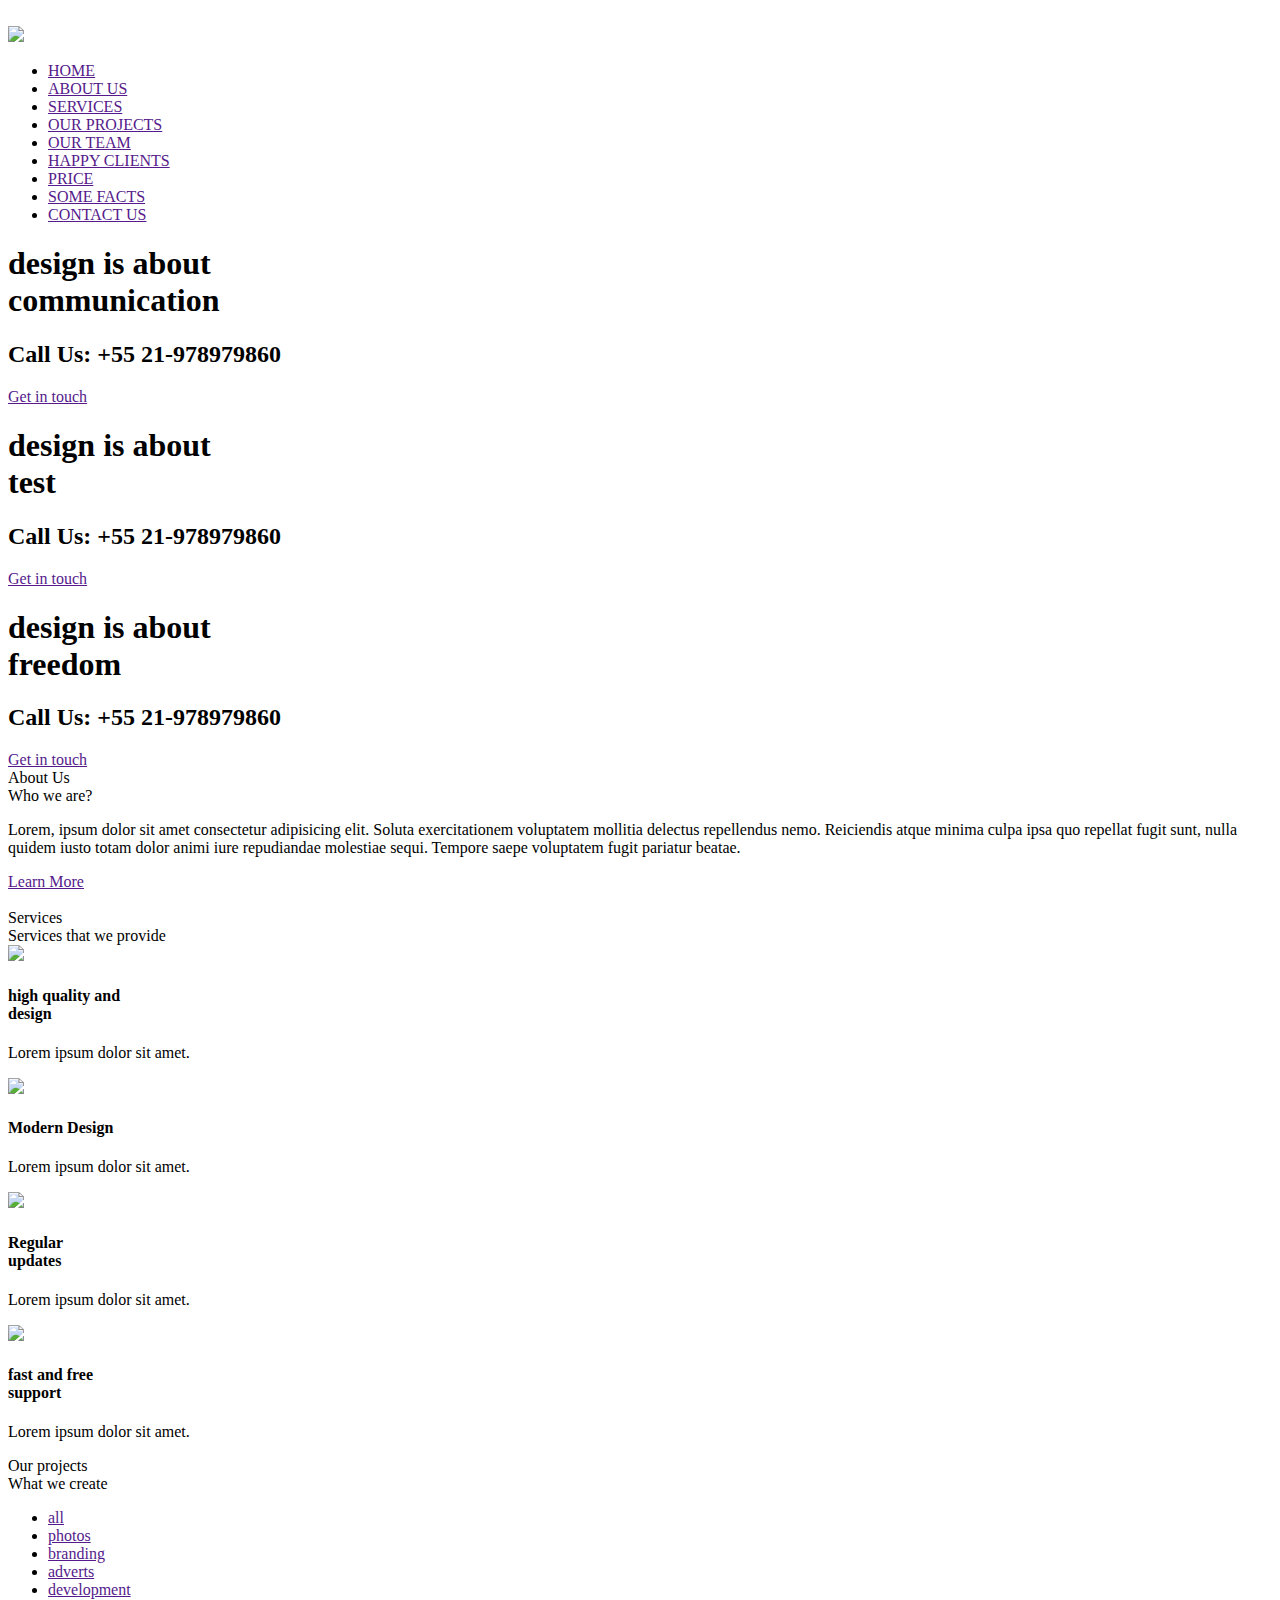
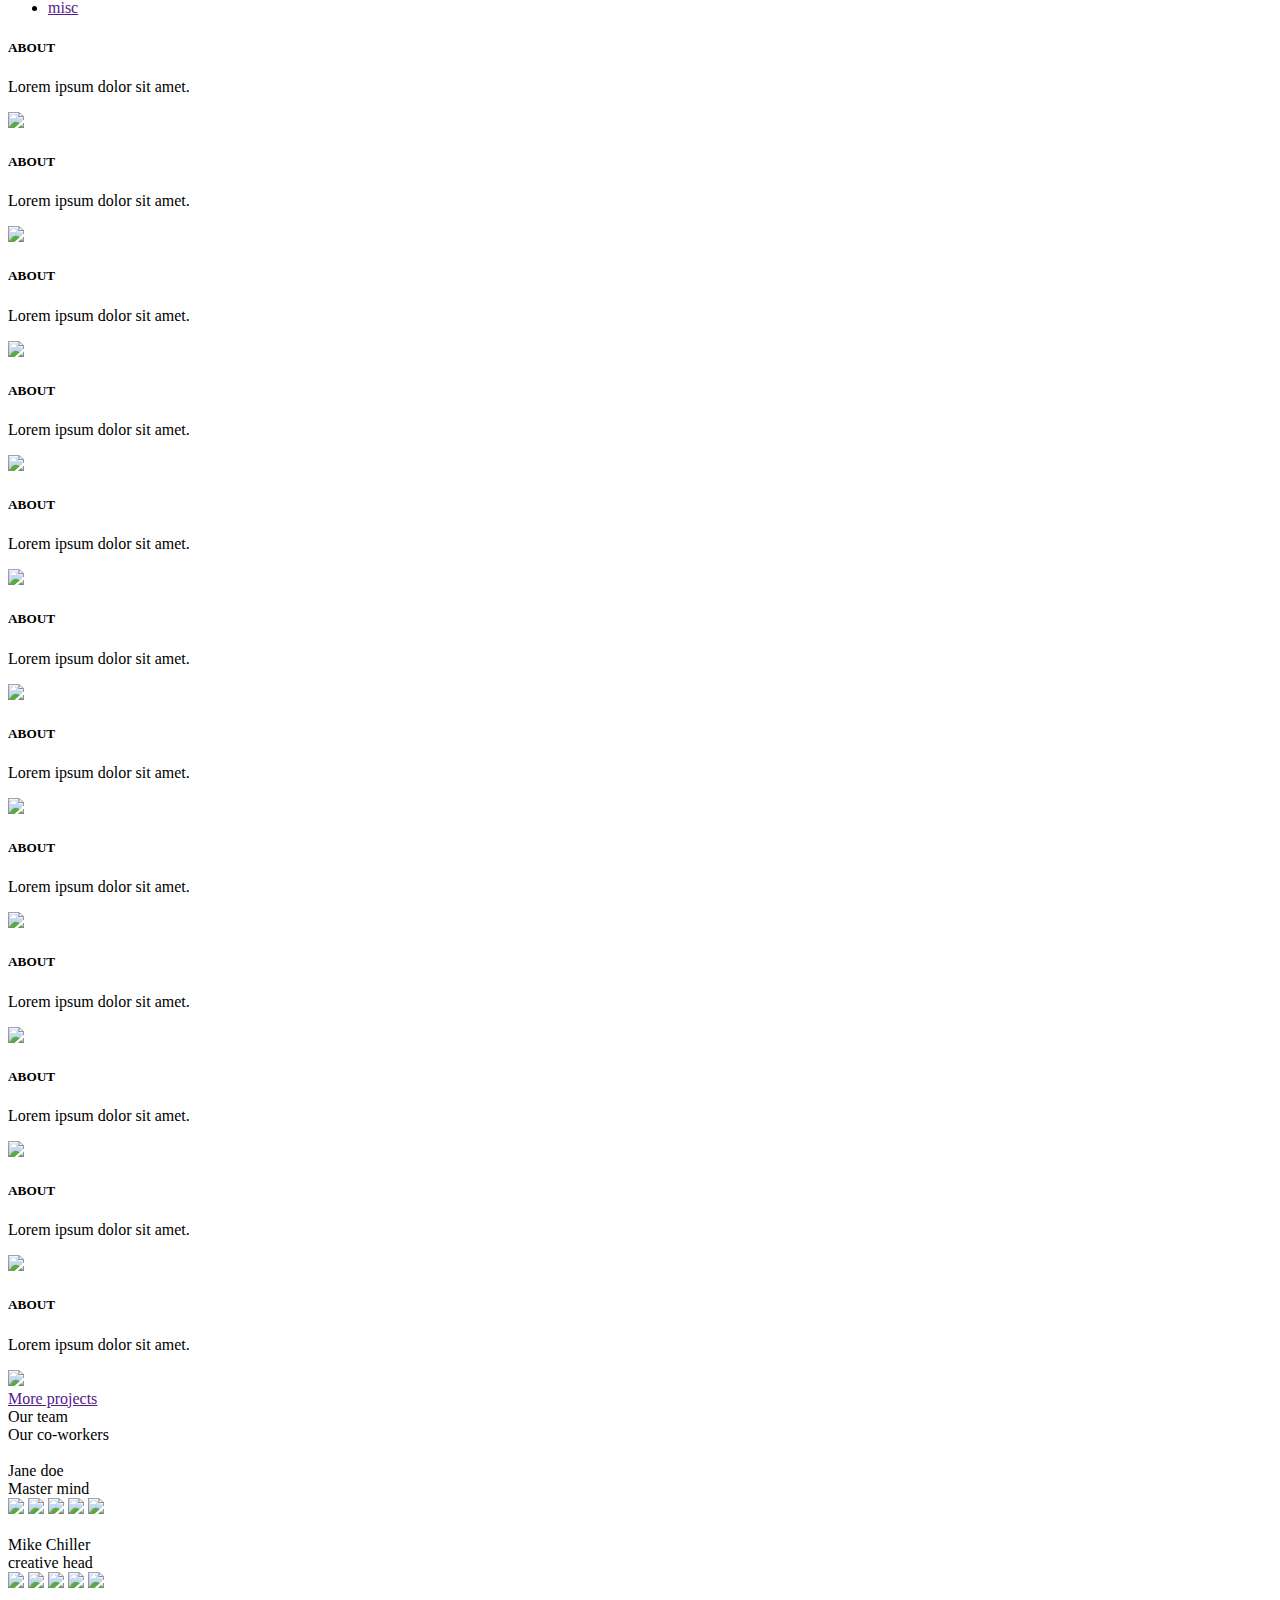
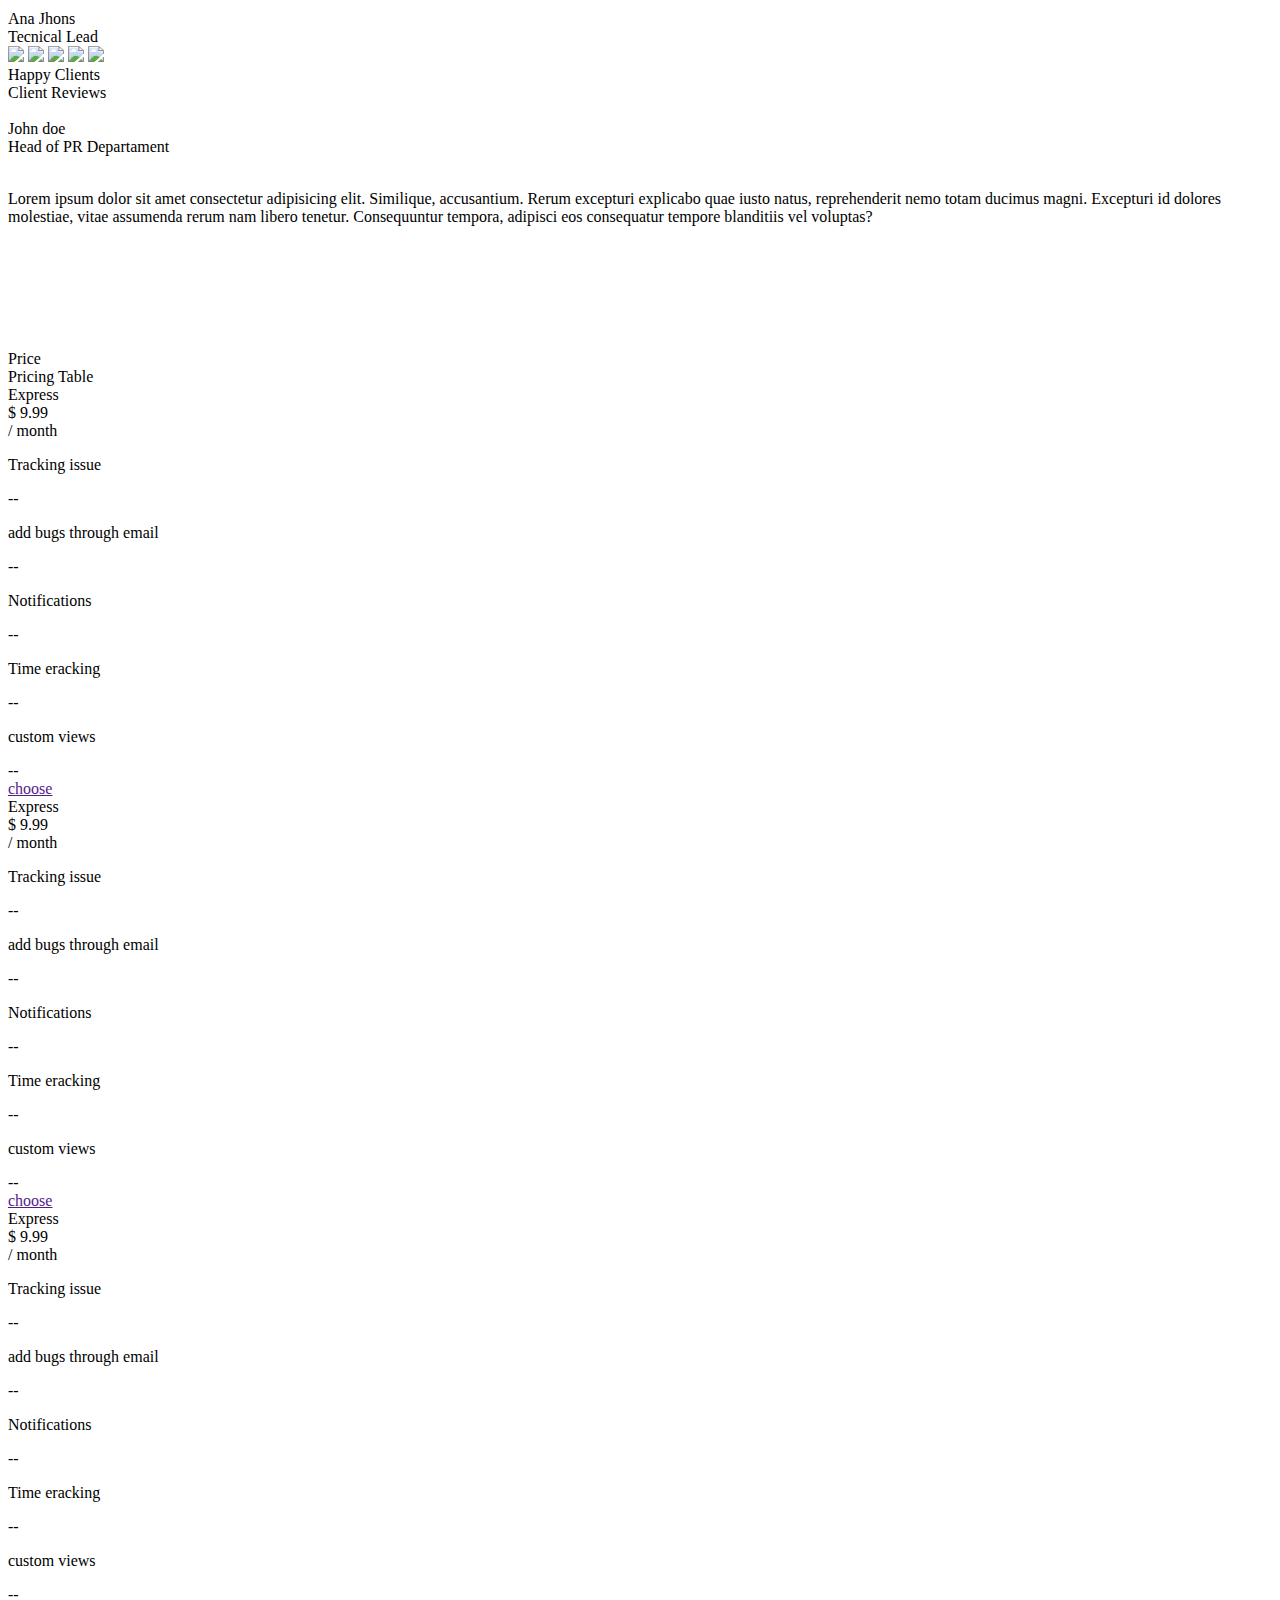
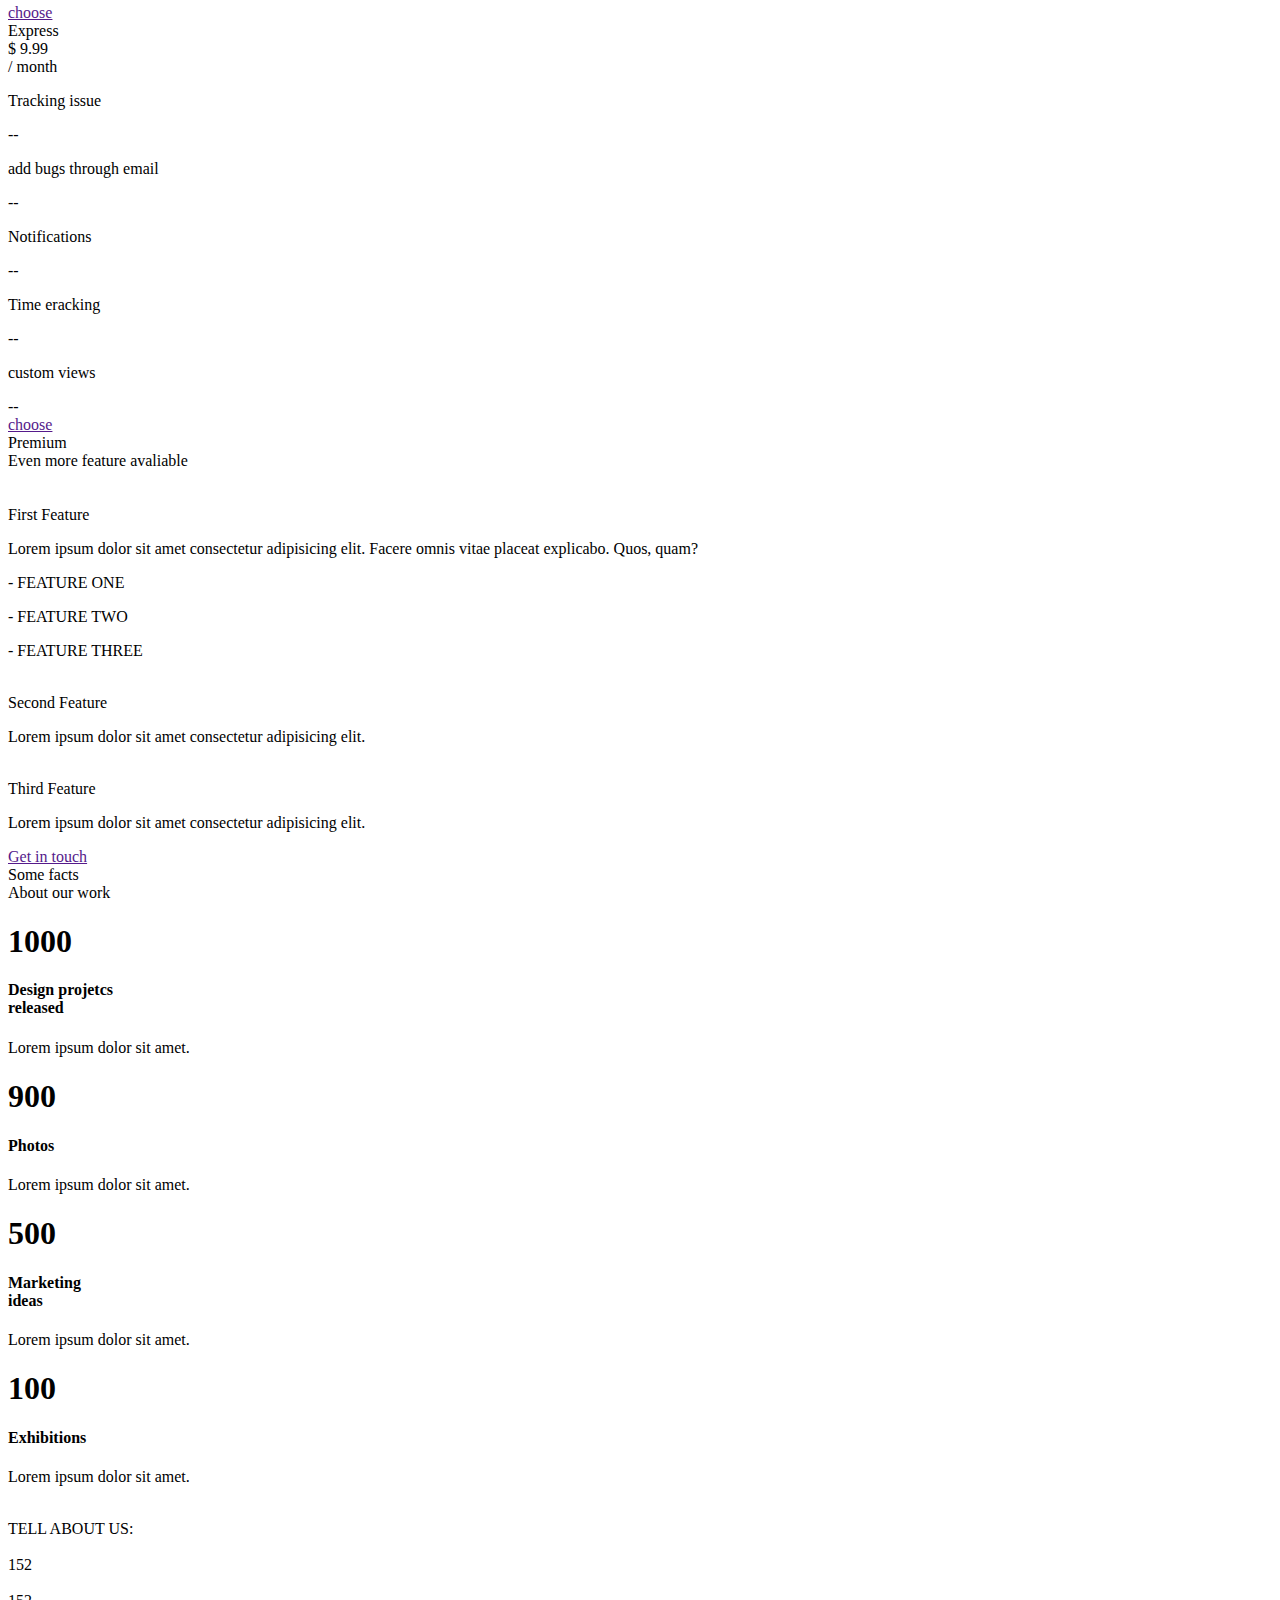
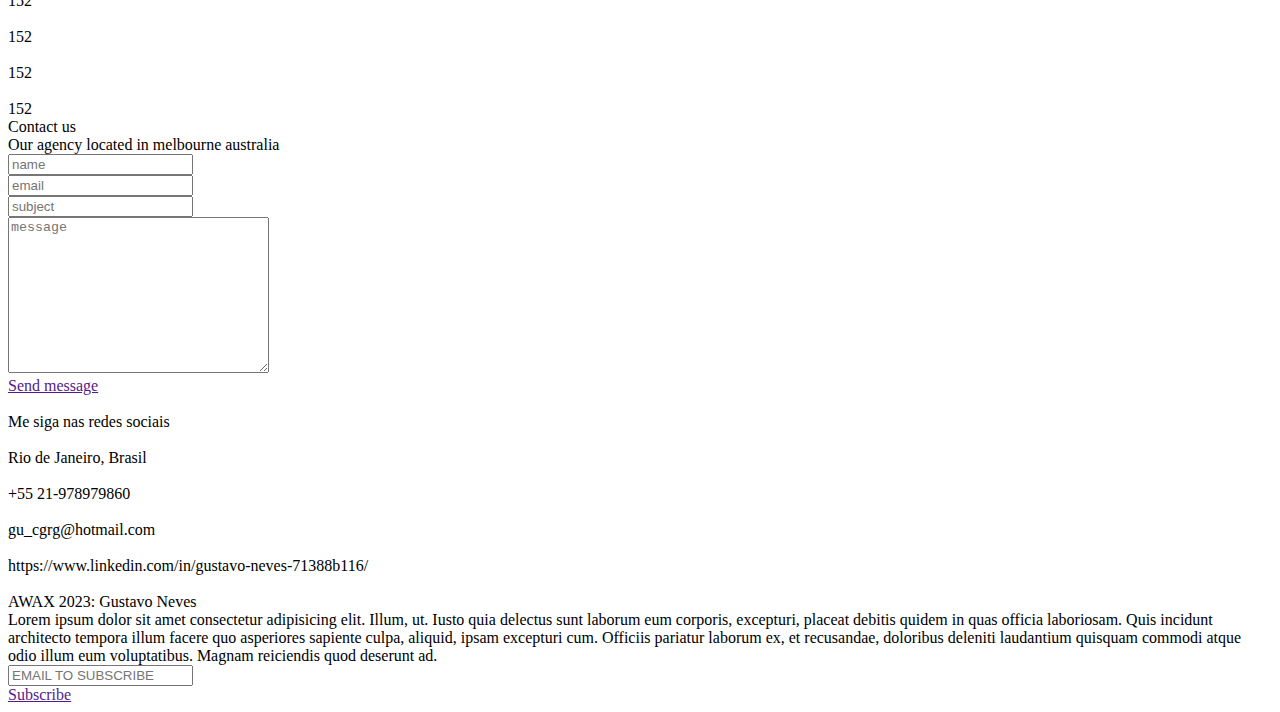
==== index.html @ 09aa0a2c "Add files via upload" ====
<!DOCTYPE html>
<html>
<head>
    <meta charset="UTF-8" />
    <title>Awax</title>
    <link href="./Assets/css/estilo1.css" rel="stylesheet" type="text/css">
    <meta name="viewport" content="width=device-width,minimum-scale1,initial-scale=1">
    <link rel="preconnect" href="https://fonts.googleapis.com">
    <link rel="preconnect" href="https://fonts.gstatic.com" crossorigin>
    <link href="https://fonts.googleapis.com/css2?family=Montserrat:wght@300;400;600;700&display=swap" rel="stylesheet">
</head>
<body>
<header>
    <div class="header">
        <div class="logo">
            <div class="logoimg">
                <a h=""><img src="" alt=""></a>
            </div>
        </div>
        <div class="menu">
            <img src="./Assets/imagens/menu.png" class="menu_opener"/>
            <nav>
                <ul>
                    <li><a class="active" href="">HOME</a></li>
                    <li><a href="">ABOUT US</a></li>
                    <li><a href="">SERVICES</a></li>
                    <li><a href="">OUR PROJECTS</a></li>
                    <li><a href="">OUR TEAM</a></li>
                    <li><a href="">HAPPY CLIENTS</a></li>
                    <li><a href="">PRICE</a></li>
                    <li><a href="">SOME FACTS</a></li>
                    <li><a href="">CONTACT US</a></li>
                </ul>  
            </nav>
        </div>
    </div>    
</header id="geral">
<main>
    <section class="banner">
        <div class="sliders">
            <div class="slide">
                <div class="slidearea" >
                    <h1>design is about<Br/><span>communication</span></h1>
                    <h2>Call Us: +55 21-978979860</h2>
                    <a href=""class="buttom">Get in touch </a>
                </div>
            </div><div class="slide">
                <div class="slidearea">
                    <h1>design is about<Br/><span>test</span></h1>
                    <h2>Call Us: +55 21-978979860</h2>
                    <a href="" class="buttom">Get in touch </a>
                </div>
            </div><div class="slide">
                <div class="slidearea">
                    <h1>design is about<Br/><span>freedom</span></h1>
                    <h2>Call Us: +55 21-978979860</h2>
                    <a href="" class="buttom">Get in touch </a>
                </div>
            </div>
            <div class="sliders_pointers">
                <div class="sliders_point active"></div>
                <div class="sliders_point"></div>
                <div class="sliders_point"></div>
            </div>
        </div>
    </section>
    <section class="default light">
        <div class="section_title">About Us</div>
        <div class="section_desc">Who we are?</div>
        <div class="section_body">
            <div class="about_us">
                <div class="about_us_left">
                <p>Lorem, ipsum dolor sit amet consectetur adipisicing elit. Soluta exercitationem voluptatem mollitia delectus repellendus nemo. Reiciendis atque minima culpa ipsa quo repellat fugit sunt, nulla quidem iusto totam dolor animi iure repudiandae molestiae sequi. Tempore saepe voluptatem fugit pariatur beatae.</p>

                <a href="" class="buttom">Learn More</a>
                </div>
                <div class="about_us_right">
                    <img src="./Assets/Media/foto8.jpg" alt="">
                </div>
            </div>
        </div>
    </section>
    <section class="default dark">
        <div class="section_title">Services</div>
        <div class="section_desc">Services that we provide</div>
        <div class="section_body services">
            <div class="section_services">
                <img src="./Assets/imagens/medalha.png">
                <h4>high quality and <br> design</h4>
                <p>Lorem ipsum dolor sit amet.</p>
            </div>
            <div class="section_services">
                <img src="./Assets/imagens/estrela.png">
                <h4>Modern Design</h4>
                <p>Lorem ipsum dolor sit amet.</p>
            </div>
            <div class="section_services">
                <img src="./Assets/imagens/relogio.png">
                <h4>Regular <br> updates</h4>
                <p>Lorem ipsum dolor sit amet.</p>
            </div>
            <div class="section_services">
                <img src="./Assets/imagens/balao.png">
                <h4> fast and free <br> support</h4>
                <p>Lorem ipsum dolor sit amet.</p>
            </div>
        </div>
    </section>
    <section class="default light">
        <div class="section_title">Our projects</div>
        <div class="section_desc">What we create</div>
        <div class="section_body">
            <div class="section_projects">
                <div class="section_projects_options">
                    <ul>
                        <li><a href="">all</a></li>
                        <li  class="active"><a href="">photos</a></li>
                        <li><a href="">branding</a></li>
                        <li><a href="">adverts</a></li>
                        <li><a href="">development</a></li>
                        <li><a href="">misc</a></li>
                    </ul>
                </div>
                <div class="section_projects_photos">
                    <div class="section_projects_photo">
                        <div class="section_projects_photoarea">
                            <div class="section_projects_photoinfo">
                            <h5>ABOUT</h5>
                            <p>Lorem ipsum dolor sit amet.</p>
                            </div>
                            <img src="./Assets/Media/foto1.jpg">
                        </div>
                    </div>
                    <div class="section_projects_photo">
                        <div class="section_projects_photoarea">
                            <div class="section_projects_photoinfo">
                            <h5>ABOUT</h5>
                            <p>Lorem ipsum dolor sit amet.</p>
                            </div>
                            <img src="./Assets/Media/foto2.jpg">
                        </div>
                    </div>
                    <div class="section_projects_photo">
                        <div class="section_projects_photoarea">
                            <div class="section_projects_photoinfo">
                            <h5>ABOUT</h5>
                            <p>Lorem ipsum dolor sit amet.</p>
                            </div>
                            <img src="./Assets/Media/foto3.jpg">
                        </div>
                    </div>
                    <div class="section_projects_photo">
                        <div class="section_projects_photoarea">
                            <div class="section_projects_photoinfo">
                            <h5>ABOUT</h5>
                            <p>Lorem ipsum dolor sit amet.</p>
                            </div>
                            <img src="./Assets/Media/foto4.jpg">
                        </div>
                    </div>
                    <div class="section_projects_photo">
                        <div class="section_projects_photoarea">
                            <div class="section_projects_photoinfo">
                            <h5>ABOUT</h5>
                            <p>Lorem ipsum dolor sit amet.</p>
                            </div>
                            <img src="./Assets/Media/foto5.jpg">
                        </div>
                    </div>
                    <div class="section_projects_photo">
                        <div class="section_projects_photoarea">
                            <div class="section_projects_photoinfo">
                            <h5>ABOUT</h5>
                            <p>Lorem ipsum dolor sit amet.</p>
                            </div>
                            <img src="./Assets/Media/foto6.jpg">
                        </div>
                    </div>
                    <div class="section_projects_photo">
                        <div class="section_projects_photoarea">
                            <div class="section_projects_photoinfo">
                            <h5>ABOUT</h5>
                            <p>Lorem ipsum dolor sit amet.</p>
                            </div>
                            <img src="./Assets/Media/foto7.jpg">
                        </div>
                    </div>
                    <div class="section_projects_photo">
                        <div class="section_projects_photoarea">
                            <div class="section_projects_photoinfo">
                            <h5>ABOUT</h5>
                            <p>Lorem ipsum dolor sit amet.</p>
                            </div>
                            <img src="./Assets/Media/foto9.jpg">
                        </div>
                    </div>
                    <div class="section_projects_photo">
                        <div class="section_projects_photoarea">
                            <div class="section_projects_photoinfo">
                            <h5>ABOUT</h5>
                            <p>Lorem ipsum dolor sit amet.</p>
                            </div>
                            <img src="./Assets/Media/foto1.jpg">
                        </div>
                    </div>
                    <div class="section_projects_photo">
                        <div class="section_projects_photoarea">
                            <div class="section_projects_photoinfo">
                            <h5>ABOUT</h5>
                            <p>Lorem ipsum dolor sit amet.</p>
                            </div>
                            <img src="./Assets/Media/foto2.jpg">
                        </div>
                    </div>
                    <div class="section_projects_photo">
                        <div class="section_projects_photoarea">
                            <div class="section_projects_photoinfo">
                            <h5>ABOUT</h5>
                            <p>Lorem ipsum dolor sit amet.</p>
                            </div>
                            <img src="./Assets/Media/foto3.jpg">
                        </div>
                    </div>
                    <div class="section_projects_photo">
                        <div class="section_projects_photoarea">
                            <div class="section_projects_photoinfo">
                            <h5>ABOUT</h5>
                            <p>Lorem ipsum dolor sit amet.</p>
                            </div>
                            <img src="./Assets/Media/foto4.jpg">
                        </div>
                    </div>
                </div>
                <a href=""><div class="buttom">More projects</div></a>
            </div>
        </div>
    </section>
    <section class="default dark back">
        <div class="section_team_area">
            <div class="section_title">Our team</div>
            <div class="section_desc">Our co-workers</div>
            <div class="section_body">
                <div class="section_team">
                    <div class="sliders">
                        <div class="slide">
                            <div class="slidearea">
                                <img class="section_team_avatar" src="./Assets/Media/mulher1.png" alt=""/>
                                <div class="section_team_name">Jane doe</div>
                                <div class="section_team_role">Master mind</div>
                                <div class="section_team_social">
                                    <a href=""><img src="./Assets/imagens/facebook.png"></a>
                                    <a href=""><img src="./Assets/imagens/googleplus.png"></a>
                                    <a href=""><img src="./Assets/imagens/linkedin.png"></a>
                                    <a href=""><img src="./Assets/imagens/pinterest.png"></a>
                                    <a href=""><img src="./Assets/imagens/twitter.png"></a>
                                </div>
                            </div>
                        </div>
                        <div class="slide">
                            <div class="slidearea">
                                <img class="section_team_avatar" src="./Assets/Media/homem1.png" alt=""/>
                                <div class="section_team_name">Mike Chiller</div>
                                <div class="section_team_role">creative head</div>
                                <div class="section_team_social">
                                    <a href=""><img src="./Assets/imagens/facebook.png"></a>
                                    <a href=""><img src="./Assets/imagens/googleplus.png"></a>
                                    <a href=""><img src="./Assets/imagens/linkedin.png"></a>
                                    <a href=""><img src="./Assets/imagens/pinterest.png"></a>
                                    <a href=""><img src="./Assets/imagens/twitter.png"></a>
                                </div>
                            </div>
                        </div>
                        <div class="slide">
                            <div class="slidearea">
                                <img class="section_team_avatar" src="./Assets/Media/mulher2.png" alt=""/>
                                <div class="section_team_name">Ana Jhons</div>
                                <div class="section_team_role">Tecnical Lead</div>
                                <div class="section_team_social">
                                    <a href=""><img src="./Assets/imagens/facebook.png"></a>
                                    <a href=""><img src="./Assets/imagens/googleplus.png"></a>
                                    <a href=""><img src="./Assets/imagens/linkedin.png"></a>
                                    <a href=""><img src="./Assets/imagens/pinterest.png"></a>
                                    <a href=""><img src="./Assets/imagens/twitter.png"></a>
                                </div>
                            </div>
                        </div>
                    </div>
                </div>
            </div>
            <div class="sliders_pointers">
                <div class="sliders_point active"></div>
                <div class="sliders_point"></div>
                <div class="sliders_point"></div>
            </div>
        </div>
    </section>
    <section class="default light ">
        <div class="section_clients">
            <div class="section_title">Happy Clients</div>
            <div class="section_desc">Client Reviews</div>
            <div class="section_body">
                <div class="section_clients_area">
                    <div class="sliders">
                        <div class="slide">
                            <div class="slidearea">
                                <img class="section_clients_avatar" src="./Assets/Media/homem2.png" alt=""/>
                                <div class="section_clients_name">John doe</div>
                                <div class="section_clients_role">Head of PR Departament</div>
                                <img class="quote" src="./Assets/imagens/quote.png" alt="">
                                <p>Lorem ipsum dolor sit amet consectetur adipisicing elit. Similique, accusantium. Rerum excepturi explicabo quae iusto natus, reprehenderit nemo totam ducimus magni. Excepturi id dolores molestiae, vitae assumenda rerum nam libero tenetur. Consequuntur tempora, adipisci eos consequatur tempore blanditiis vel voluptas?</p>
                            </div>
                        </div>
                    </div>
                </div>
            </div>
            <div class="sliders_pointers">
                <div class="sliders_point active"></div>
                <div class="sliders_point"></div>
                <div class="sliders_point"></div>
            </div>
            <div class="co-workers">
                <div class="co-workers_image"> 
                    <div class="co-workers_colab">
                        <img src="./Assets/Media/empresa1.png" alt="">
                    </div>
                    <div class="co-workers_colab">
                        <img src="./Assets/Media/empresa2.png" alt="">
                    </div>
                    <div class="co-workers_colab">
                        <img src="./Assets/Media/empresa3.png" alt="">
                    </div>
                    <div class="co-workers_colab">
                        <img src="./Assets/Media/empresa4.png" alt="">
                    </div>
                    <div class="co-workers_colab">
                        <img src="./Assets/Media/empresa5.png" alt="">
                    </div>
                    <div class="co-workers_colab">
                        <img src="./Assets/Media/empresa6.png" alt="">
                    </div>
                </div>
            </div>
        </div>
    </section>
    <section class="default light top-bottom">
        <div class="section_price_area">
            <div class="section_title">Price</div>
            <div class="section_desc">Pricing Table</div>
            <div class="section_body">
                <div class="section_prices">
                    <div class="section_price">
                        <div class="section_price_title">Express</div>
                        <div class="section_price_value"> $ 9.99</div>
                        <div class="section_price_period">/ month</div>
                        <div class="section_price_text">
                            <p>Tracking issue</p> --
                            <p>add bugs through email</p> --
                            <p>Notifications</p> --
                            <p>Time eracking</p> --
                            <p>custom views</p> --
                        </div>
                        <div class="buttom black"><a href="">choose</a></div>
                    </div>
                    <div class="section_price">
                        <div class="section_price_title">Express</div>
                        <div class="section_price_value"> $ 9.99</div>
                        <div class="section_price_period">/ month</div>
                        <div class="section_price_text">
                            <p>Tracking issue</p> --
                            <p>add bugs through email</p> --
                            <p>Notifications</p> --
                            <p>Time eracking</p> --
                            <p>custom views</p> --
                        </div>
                        <div class="buttom black" class="active"><a href="">choose</a></div>
                    </div>
                    <div class="section_price">
                        <div class="section_price_title">Express</div>
                        <div class="section_price_value"> $ 9.99</div>
                        <div class="section_price_period">/ month</div>
                        <div class="section_price_text">
                            <p>Tracking issue</p> --
                            <p>add bugs through email</p> --
                            <p>Notifications</p> --
                            <p>Time eracking</p> --
                            <p>custom views</p> --
                        </div>
                        <div class="buttom black"><a href="">choose</a></div>
                    </div>
                    <div class="section_price">
                        <div class="section_price_title">Express</div>
                        <div class="section_price_value"> $ 9.99</div>
                        <div class="section_price_period">/ month</div>
                        <div class="section_price_text">
                            <p>Tracking issue</p> --
                            <p>add bugs through email</p> --
                            <p>Notifications</p> --
                            <p>Time eracking</p> --
                            <p>custom views</p> --
                        </div>
                        <div class="buttom black"><a href="">choose</a></div>
                    </div>
                </div>
            </div>
        </div>
    </section>
    <section class="default light white">
        <div class="section_premium_area">
            <div class="section_title">Premium</div>
            <div class="section_desc">Even more feature avaliable</div>
            <div class="section_body premium">
                <div class="section_premium">
                    <div class="premium_book">
                        <div class="book_image"> <img src="./Assets/Media/livros.png" alt=""></div>
                    </div>
                    <div class="premium_features">
                        <div class="feature_1">
                            <div> <img class="check" src="./Assets/imagens/check.png" alt=""></div>
                            <div class="features">
                                First Feature
                                <p>Lorem ipsum dolor sit amet consectetur adipisicing elit. Facere omnis vitae placeat explicabo. Quos, quam?</p>
                                <p>- FEATURE ONE</p>
                                <p>- FEATURE TWO</p>
                                <p>- FEATURE THREE</p>
                            </div>
                        </div>
                        <div class="feature_2">
                            <div> <img class="check" src="./Assets/imagens/check.png" alt=""></div>
                            <div class="features">
                                Second Feature
                                <p>Lorem ipsum dolor sit amet consectetur adipisicing elit.</p>
                            </div>
                        </div>
                        <div class="feature_3">
                            <div> <img class="check" src="./Assets/imagens/check.png" alt=""></div>
                            <div class="features">
                                Third Feature
                                <p>Lorem ipsum dolor sit amet consectetur adipisicing elit.</p>
                            </div>
                        </div>
                    </div>
                </div>
            </div>
            <div class="sliders_pointers">
                <div class="sliders_point active"></div>
                <div class="sliders_point"></div>
                <div class="sliders_point"></div>
            </div>
            <a href=""><div class="buttom">Get in touch</div></a>
        </div>
    </section>
    <section class="default dark facts">
        <div class="section_title">Some facts</div>
        <div class="section_desc">About our work</div>
        <div class="section_body">
            <div class="section_facts">
                <h1>1000</h1>
                <div class="text_bar"></div>
                <h4>Design projetcs <br> released</h4>
                <p>Lorem ipsum dolor sit amet.</p>
            </div>
            <div class="section_facts">
                <h1>900</h1>
                <div class="text_bar"></div>
                <h4>Photos</h4>
                <p>Lorem ipsum dolor sit amet.</p>
            </div>
            <div class="section_facts">
                <h1>500</h1>
                <div class="text_bar"></div>
                <h4>Marketing <br> ideas</h4>
                <p>Lorem ipsum dolor sit amet.</p>
            </div>
            <div class="section_facts">
                <h1>100</h1>
                <div class="text_bar"></div>
                <h4>Exhibitions</h4>
                <p>Lorem ipsum dolor sit amet.</p>
            </div>
        </div>
        <div class="tell_aboutus">
            <div class="social_media">
                <div class="followus">
                    <div class="share"> 
                        <img src="./Assets/imagens/share.png" alt="">
                        <div>TELL ABOUT US:</div>
                    </div>
                    <div class="foto_area"> 
                        <div class="twitter"><img  src="./Assets/imagens/twitter.png" alt=""></div>
                        <div>152</div>
                    </div>
                    <div class="foto_area"> 
                        <div class="linkedin"><img src="./Assets/imagens/linkedin.png" alt=""></div>
                        <div>152</div>
                    </div>
                    <div class="foto_area"> 
                        <div class="facebook"><img src="./Assets/imagens/facebook.png" alt=""></div>
                        <div>152</div>
                    </div>
                    <div class="foto_area"> 
                        <div class="googleplus"><img src="./Assets/imagens/googleplus.png" alt=""></div>
                        <div>152</div>
                    </div>
                    <div class="foto_area"> 
                        <div class="pinterest"> <img src="./Assets/imagens/pinterest.png" alt=""></div>
                        <div>152</div>
                    </div>
                </div>
            </div>
        </div>
    </section>
    <section class="default light">
        <div class="section_title">Contact us</div>
        <div class="section_desc">Our agency located in melbourne australia</div>
        <div class="section_body">
            <div class="contact_us">
                <div class="name_email">
                    <div class="name">
                        <input type="text" placeholder="name">
                    </div>
                    <div class="email">
                        <input type="text" placeholder="email">
                    </div>
                </div>
                <div class="subject"><input type="text" placeholder="subject"></div>
                <div class="message"><textarea name="message" id="" cols="30" rows="10" placeholder="message"></textarea>
                <a href=""><div class="buttom">Send message</div></a>
            </div>
        </div>
    </section>
    <section class="section_map">
        <div class="section_map_area">
            <div class="section_map_info">
                <div class="section_map_content">
                    <div class="map_image"> <img src="./Assets/imagens/carta.png" alt=""></div>
                    <div class="text_map">Me siga nas redes sociais</div>
                </div>
                <div class="section_map_content">
                    <div class="map_image"> <img src="./Assets/imagens/localizacao.png" alt=""></div>
                    <div class="text_map">Rio de Janeiro, Brasil</div>
                </div>
                <div class="section_map_content">
                    <div class="map_image"> <img src="./Assets/imagens/telefone.png" alt=""></div>
                    <div class="text_map">+55 21-978979860</div>
                </div>
                <div class="section_map_content">
                    <div class="map_image"> <img src="./Assets/imagens/arroba.png" alt=""></div>
                    <div class="text_map">gu_cgrg@hotmail.com</div>
                </div>
                <div class="section_map_content">
                    <div class="map_image"> <img src="./Assets/imagens/web.png" alt=""></div>
                    <div class="text_map">https://www.linkedin.com/in/gustavo-neves-71388b116/</div>
                </div>
            </div>
        </div>
    </section>
</main>
<footer>
    <div class="footer">
        <div class="container">
            <div class="footer_media">
                <div class="footer_follow">
                    <a href="" class="footer_images"><img src="./Assets/imagens/twitter.png" alt=""></a>
                    <a href="" class="footer_images"><img src="./Assets/imagens/arroba.png" alt=""></a>
                    <a href="" class="footer_images active" ><img src="./Assets/imagens/linkedin.png" alt=""></a>
                    <a href="" class="footer_images"><img src="./Assets/imagens/facebook.png" alt=""></a>
                    <a href="" class="footer_images"><img src="./Assets/imagens/pinterest.png" alt=""></a>
                    <a href="" class="footer_images"><img src="./Assets/imagens/googleplus.png" alt=""></a>
                    <a href="" class="footer_images"><img src="./Assets/imagens/carta.png" alt=""></a>
                </div>
                <div class="footer_copyright"> 
                    AWAX 2023: <span>Gustavo Neves</span>
                </div>    
            </div>
            <div class="footer_desc">Lorem ipsum dolor sit amet consectetur adipisicing elit. Illum, ut. Iusto quia delectus sunt laborum eum corporis, excepturi, placeat debitis quidem in quas officia laboriosam. Quis incidunt architecto tempora illum facere quo asperiores sapiente culpa, aliquid, ipsam excepturi cum. Officiis pariatur laborum ex, et recusandae, doloribus deleniti laudantium quisquam commodi atque odio illum eum voluptatibus. Magnam reiciendis quod deserunt ad.</div>
            <div class="footer_mail">
                <div><input type="text" placeholder="EMAIL TO SUBSCRIBE"></div>
                <a href="" class="buttom">Subscribe </a>
            </div>
        </div>
    </div>
</footer>
</body>
</html>
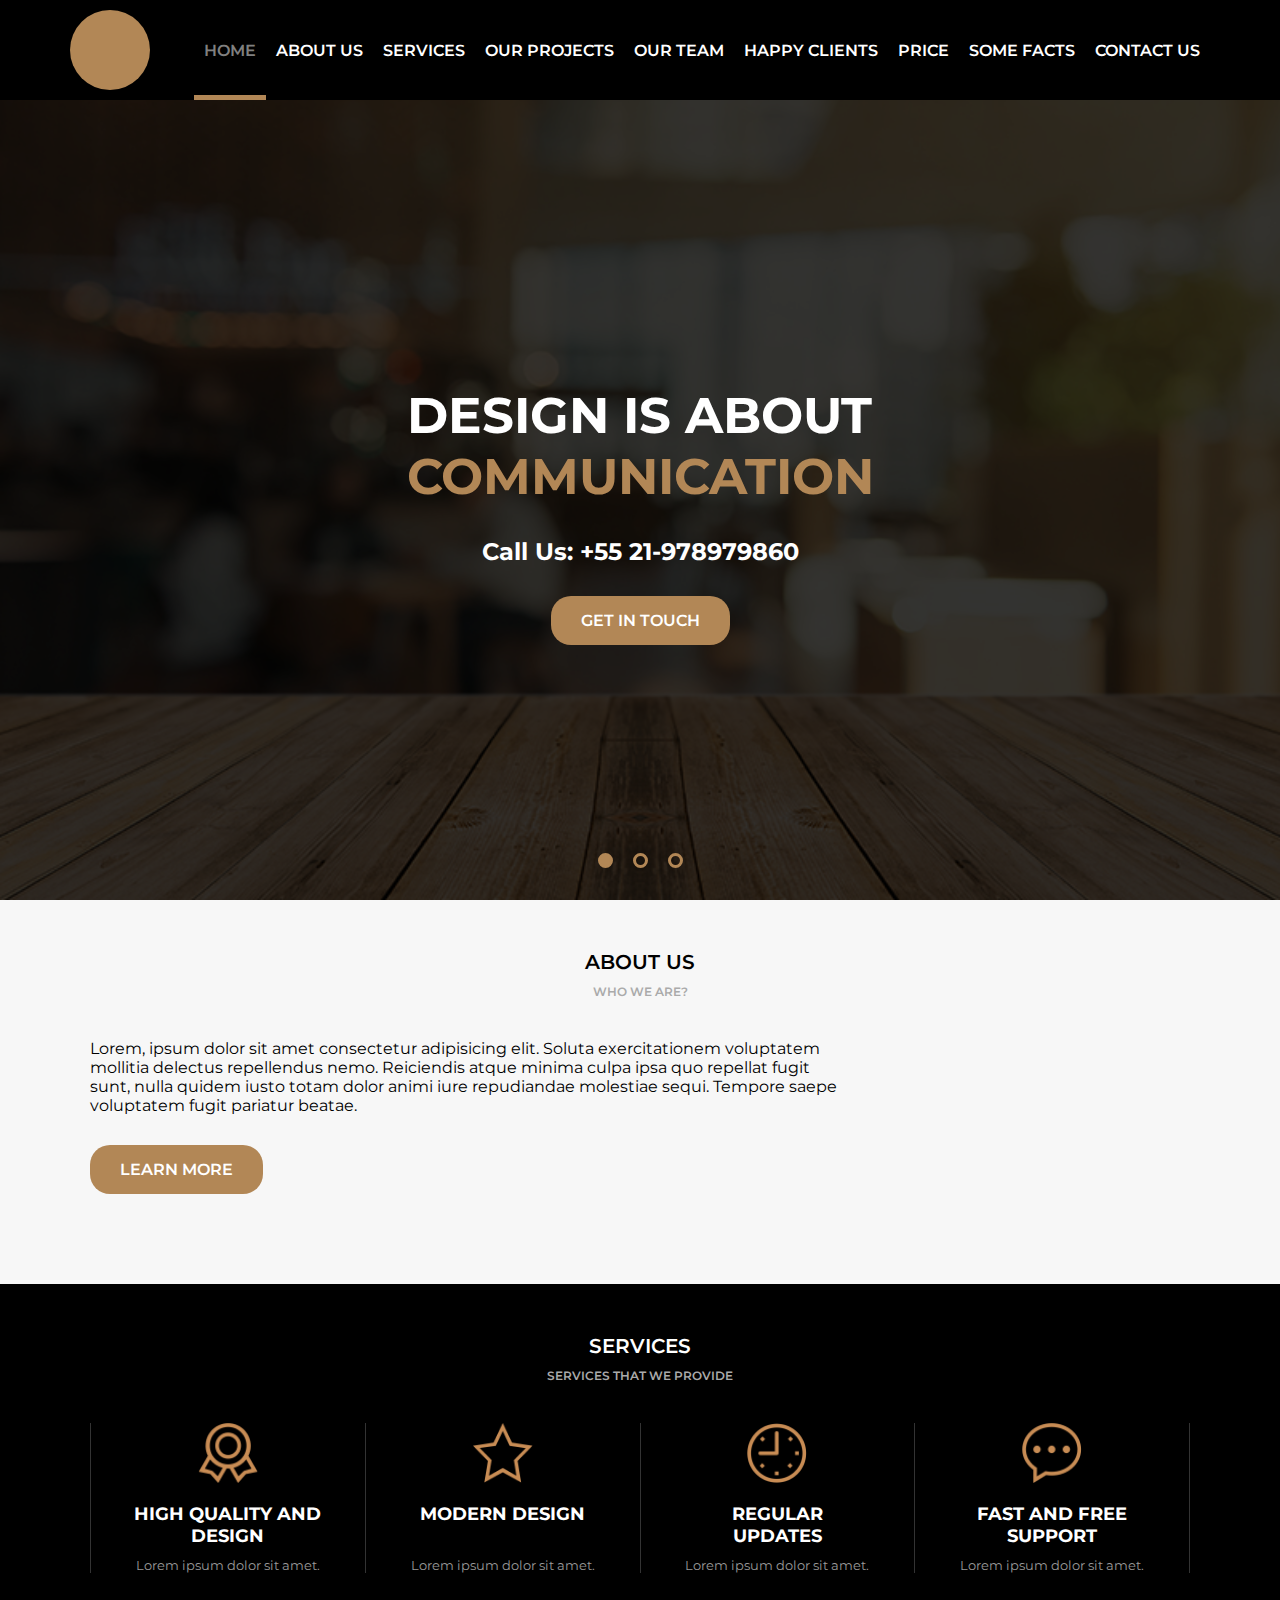
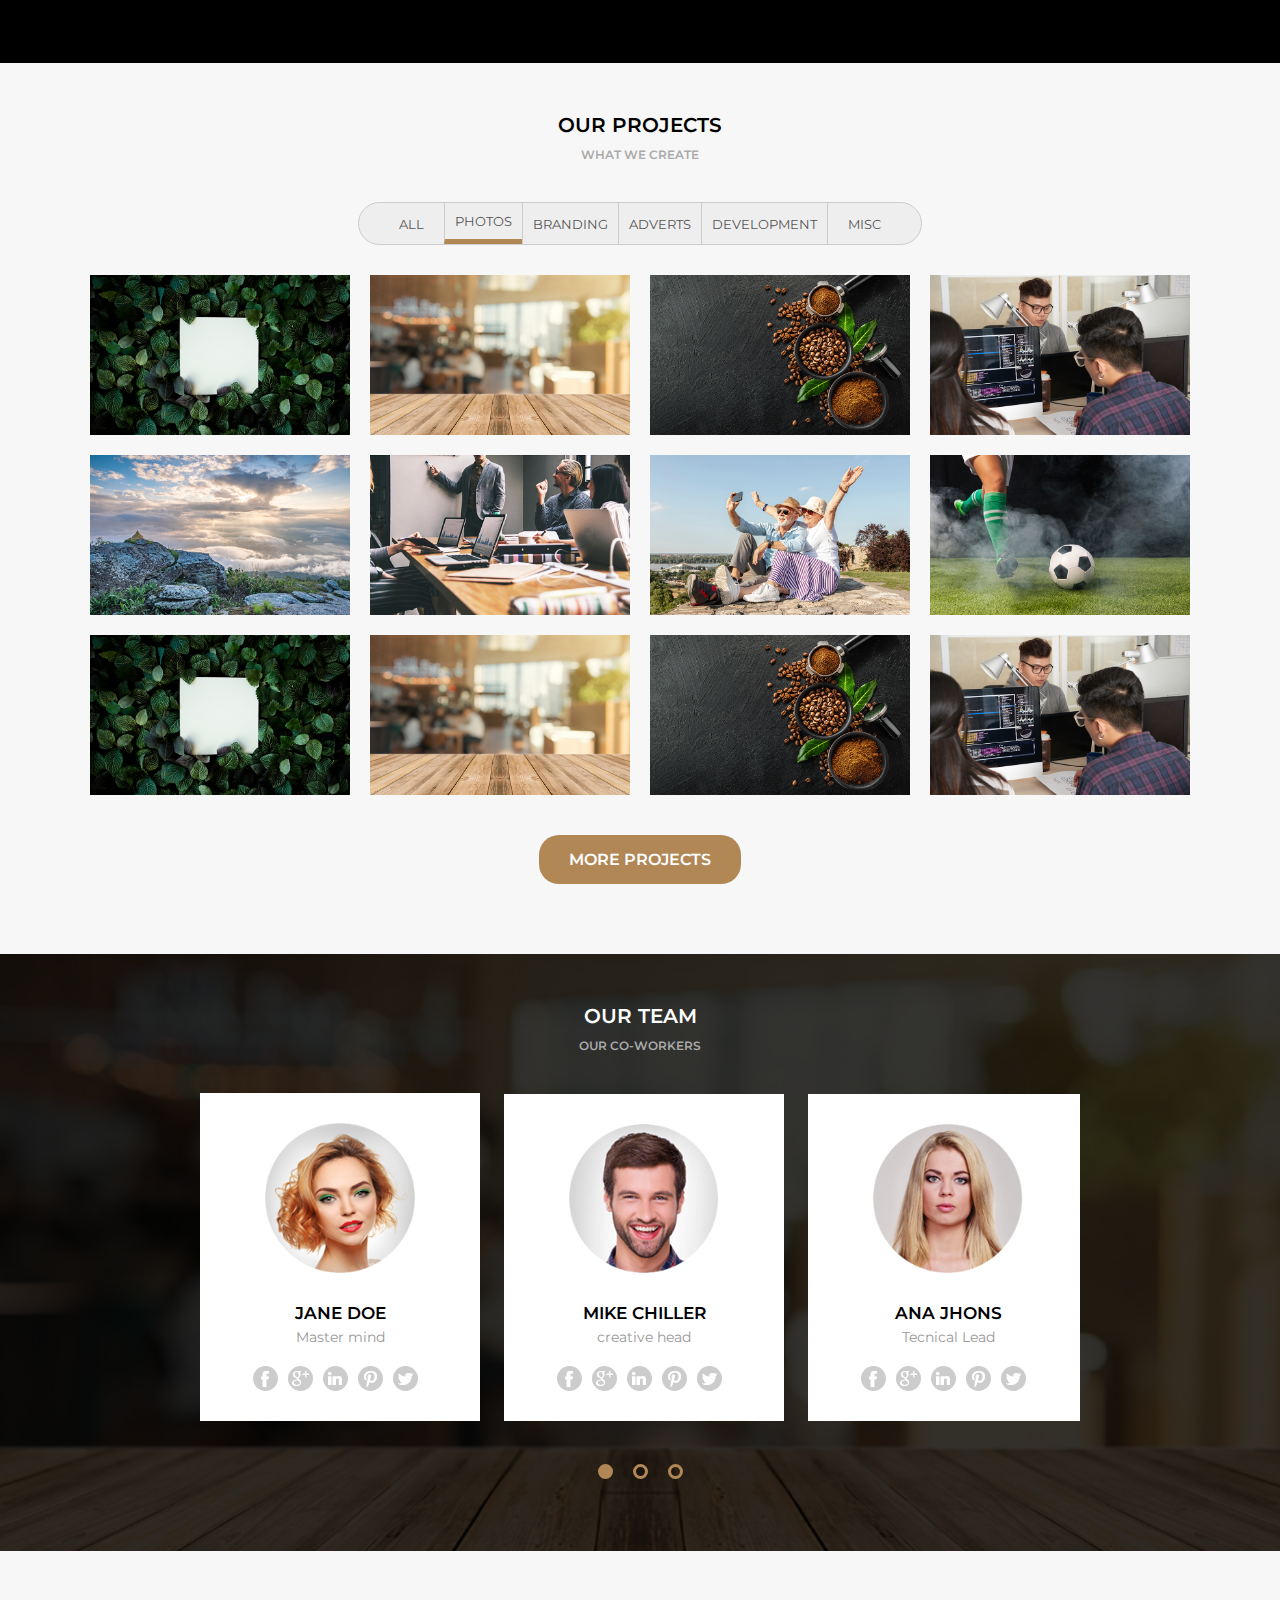
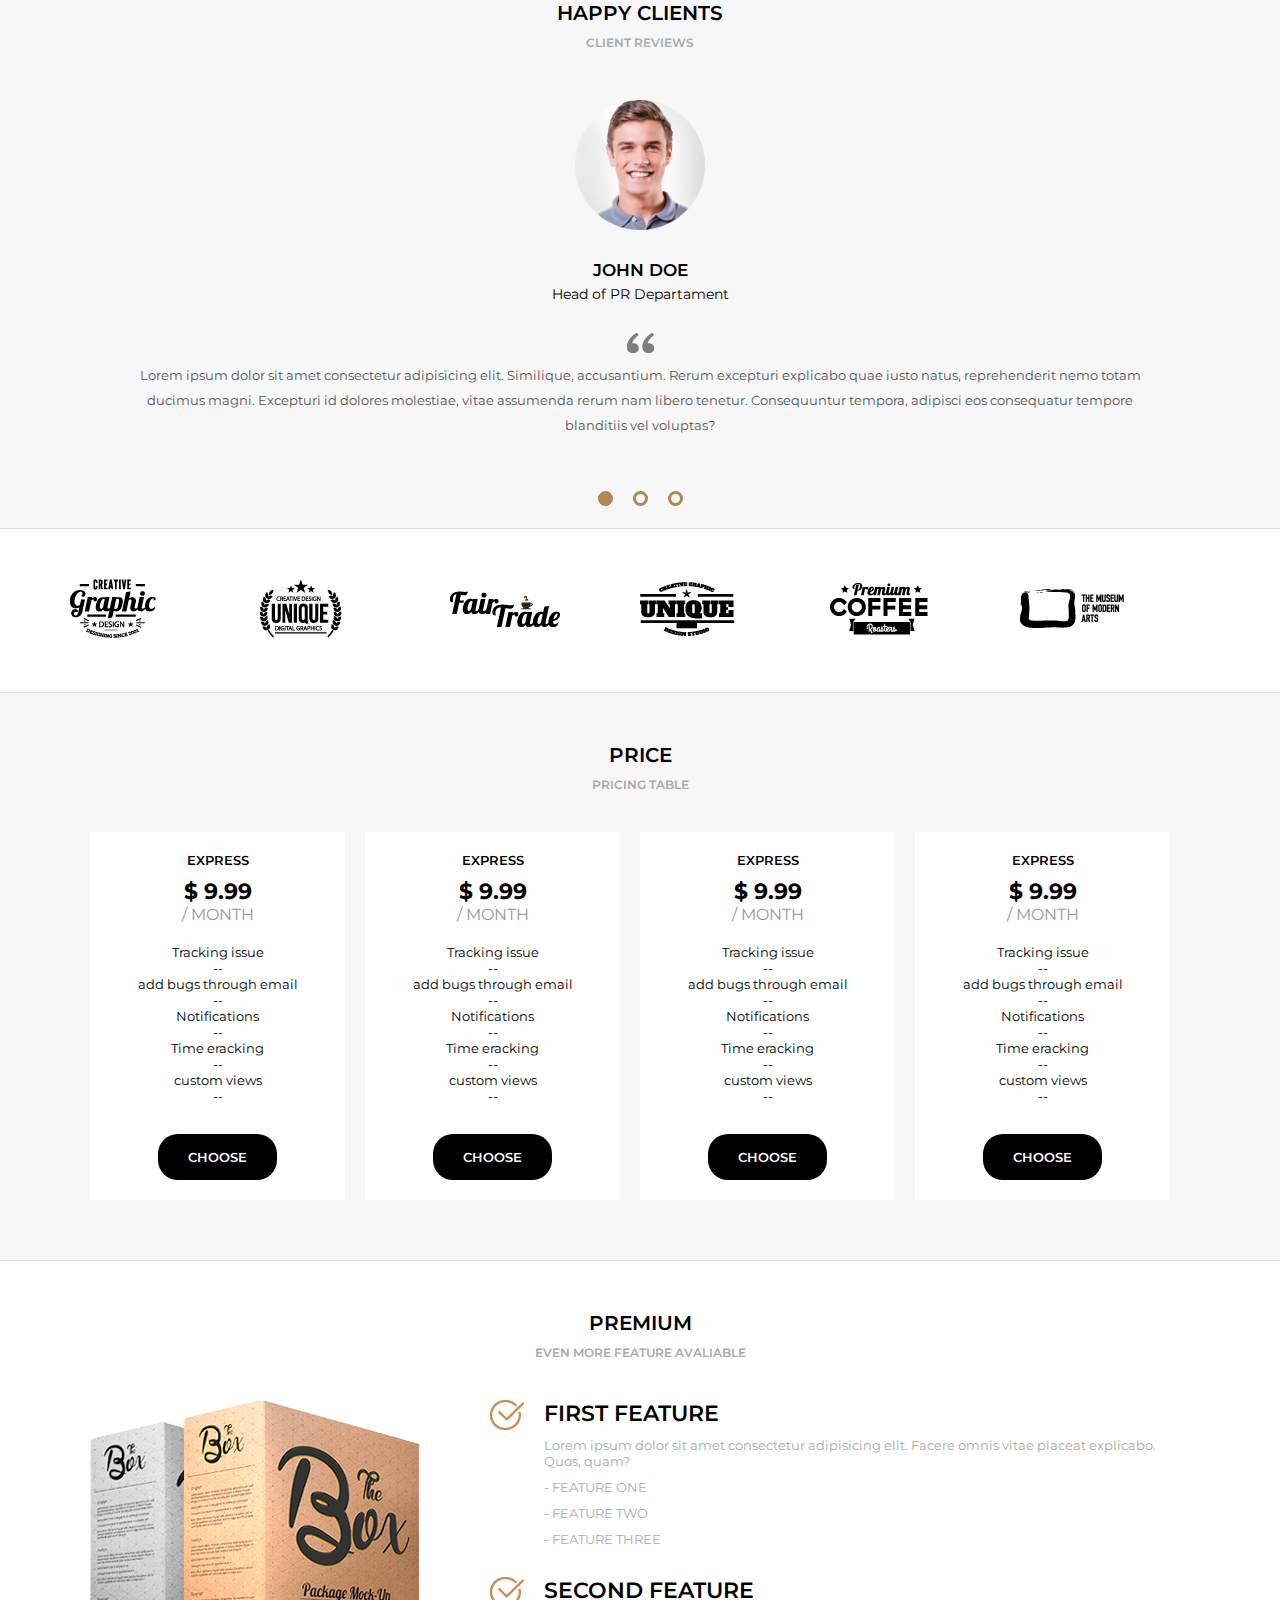
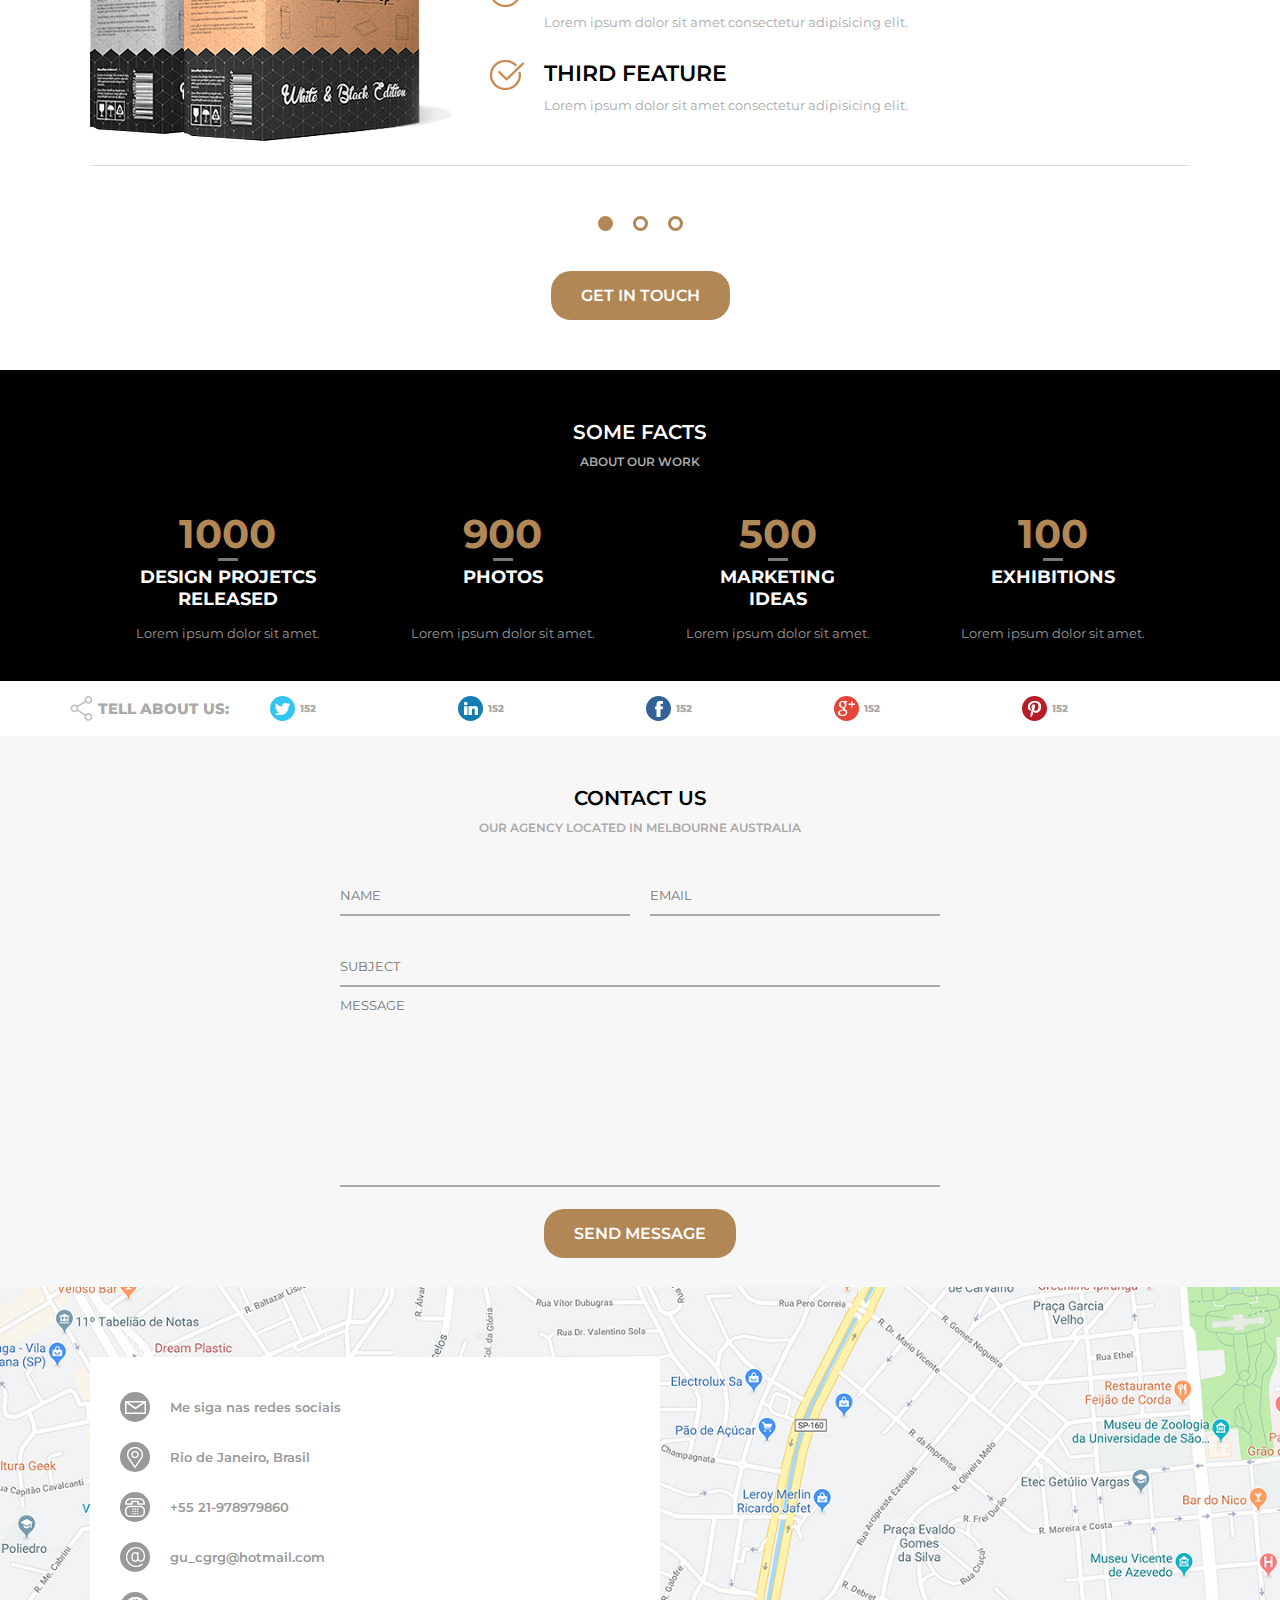
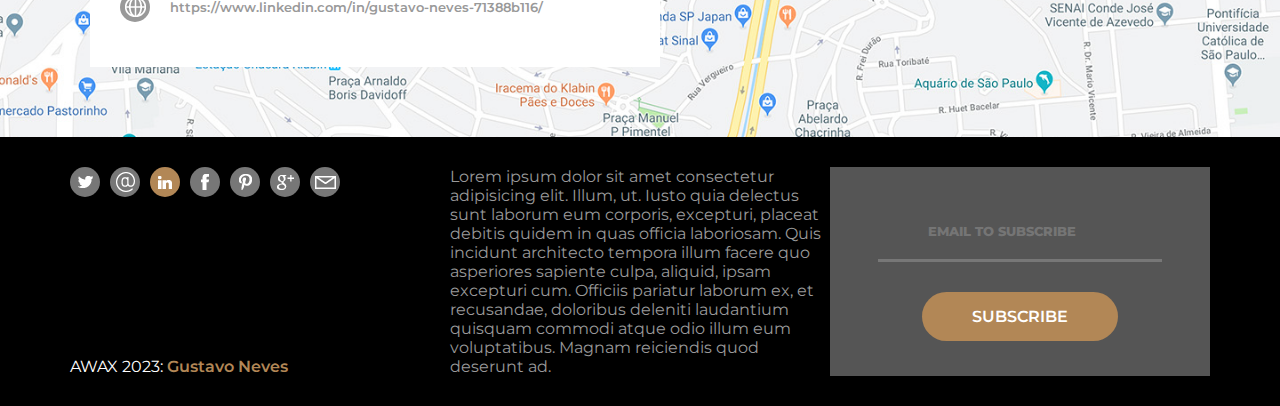
==== commit 570bc247: "Update index.html" ====
--- a/index.html
+++ b/index.html
@@ -8,6 +8,26 @@
     <link rel="preconnect" href="https://fonts.googleapis.com">
     <link rel="preconnect" href="https://fonts.gstatic.com" crossorigin>
     <link href="https://fonts.googleapis.com/css2?family=Montserrat:wght@300;400;600;700&display=swap" rel="stylesheet">
+    
+    <script type="text/javascript">
+        window.onload = function() {
+            document.querySelector(".menu_opener").addEventListener("click", function(){
+                if (document.querySelector(".menu nav").style.display == 'flex') {
+                    document.querySelector(".menu nav").style.display = 'none';
+                } else {
+                    document.querySelector(".menu nav").style.display = 'flex';
+                }
+            });
+            window.addEventListener('resize', function(){
+                if (window.innerWidth > 800){
+                    document.querySelector(".menu nav").style.display = 'flex';
+                } else {
+                    document.querySelector(".menu nav").style.display = 'none';
+                }
+            });
+        };
+    </script>
+    
 </head>
 <body>
 <header>
@@ -19,7 +39,7 @@
         </div>
         <div class="menu">
             <img src="./Assets/imagens/menu.png" class="menu_opener"/>
-            <nav>
+            <nav style="display:none;">
                 <ul>
                     <li><a class="active" href="">HOME</a></li>
                     <li><a href="">ABOUT US</a></li>
--- a/Assets/css/estilo1.css
+++ b/Assets/css/estilo1.css
@@ -0,0 +1,1334 @@
+*{
+    margin: 0;
+    padding: 0;
+    box-sizing: border-box;
+}
+body{
+ font-family: 'Montserrat', Arial, Helvetica, sans-serif;
+ overflow-x: hidden;
+ width: 100vw;
+}
+header{
+    display: flex;
+    flex-direction: center;
+    height: 100px;
+    background-color: #000;
+    color: white;
+}
+.header{
+    display: flex;
+    width: 1140px;
+    height: 100px;
+    margin: auto;
+    display: flex;
+    align-items: center;
+}
+.logo{
+    width: 100px;
+
+}
+.menu{
+    flex:1;
+    display: flex;
+    justify-content: flex-end;
+}
+.menu_opener{
+    display: none;
+}
+.logoimg{
+    width: 80px;
+    height: 80px;
+    background-color: #b28756;
+    border-radius: 45px;
+}
+input,
+textarea{
+    width: 100%;
+    height: 100%;
+    text-transform: uppercase;
+    font-family: 'Montserrat', Arial, Helvetica, sans-serif;
+    background-color: transparent;
+    resize: none;
+    display: inline-block;
+    border: none;
+    color: #aaa;
+    outline: 0;
+}
+nav ul,
+nav li{
+    list-style: none;
+}
+.menu ul{
+    display: flex;
+    align-items: center;
+
+}
+.menu li a{
+    align-items: center;
+    display: flex;
+    font-weight: 600;
+    padding: 10px;
+    height: 100px;
+}
+.menu a:hover,
+.menu a.active{
+    border-bottom: 5px  solid #b28756 ;
+    border-top: 5px  solid black ;
+    color: gray;
+}
+.menu a {
+    color: white;
+    text-decoration: none;
+    display: block;
+}
+.banner{
+    height: calc(100vh - 100px);
+    background-image: url(..//Media/foto2.jpg);
+    background-position: bottom;
+    background-size: cover;
+    overflow: hidden;
+}
+.banner .sliders{
+    width: 1000vw;
+    height: 100%;
+    flex-direction: column;
+}
+
+.banner .slide{
+    width: 100vw;
+    height: 100%;
+    display: inline-block;
+    background-color: rgba(0,0,0,0.8)
+}
+.slidearea{
+    width: 100vw;
+    height: 100%;
+    display: flex;
+    align-items: center;
+    justify-content: center;
+    color: white;
+    flex-direction: column;
+}
+.banner h1{
+    text-transform: uppercase;
+    font-weight: bold;
+    font-size: 50px;
+}
+.banner h1 span{
+    color: #b28756;
+}
+.banner h1 {
+    margin: 30px;
+
+}
+.banner .slidearea a{
+    text-transform:uppercase ;
+    display: flex;
+    justify-content: center;
+    background-color: #b28756;
+    margin-top: 30px;
+    color: white;
+    align-content: center;
+    padding:15px 30px;
+    border-radius: 20px;
+    text-decoration: none;
+    font-size: 16px;
+    font-weight: 600px;
+}
+.banner .sliders_point{
+    width: 15px;
+    height: 15px;
+    border: 3px solid #b28756;
+    border-radius: 45px;
+    margin: 10px;
+    cursor: pointer;
+}
+.banner .sliders_point:hover{
+    background-color: #b28756
+}
+.sliders_point.active{
+    background-color: #b28756;
+}
+.banner .sliders_pointers{
+    height: 20px;
+    width: 100vw;
+    margin-top: -50px;
+    justify-content: center;
+    display: flex;
+    position: absolute;
+    align-items: center;
+}
+.default{
+    background-color: black;
+    width: 100%;
+    padding-top: 50px;
+    padding-bottom: 50px;
+}
+.default .section_title,
+.default .section_desc{
+    text-transform: uppercase;
+}
+.default .section_title{
+    text-align: center;
+    font-size: 20px;
+    font-weight: 600;
+}
+.default .section_desc{
+    text-align: center;
+    font-size: 12px;
+    font-weight: 600;
+    color: #aaa;
+    margin-top: 10px;
+    margin-bottom: 20px;
+}
+.default .section_body{
+    margin: auto;
+    max-width: 1140px;
+    padding: 20px;
+    
+}
+.default.light {
+    background-color: #f7f7f7;
+}
+.default.dark .section_title,
+.default.dark .section_body{
+    color: white;
+}
+.default.light .section_title,
+.default.light .section_body{
+    color: black;
+}
+
+.default.dark{
+    background-color: #000;
+}
+a {
+    text-decoration: none;
+}
+
+
+
+
+
+
+
+
+
+
+
+/*
+CSS DE ÁREAS ESPECÍFICAS
+*/
+
+
+section .about_us{
+    display: flex;
+    margin-bottom: 20px;
+}
+section .about_us_left{
+    flex: 1;
+    color: #000;
+}
+
+section .about_us_right{
+    width: 350px;
+    text-align: center;
+
+}
+.about_us_right img{
+    display: flex;
+    max-width: 330px;
+    margin-right: 40px;
+    box-shadow: 0 5px 10px #333;
+}
+.buttom{
+    text-transform:uppercase ;
+    display: flex;
+    justify-content: center;
+    background-color: #b28756;
+    margin-top: 30px;
+    color: white;
+    align-content: center;
+    padding:15px 30px;
+    border-radius: 20px;
+    text-decoration: none;
+    font-size: 16px;
+    font-weight: 600;
+    width: fit-content;
+}
+
+section p.about_us_left{
+    font-size: 14px;
+    line-height: 25px
+}
+.dark .section_services{
+    flex:1;
+    display: flex;
+    flex-direction: column;
+    align-items: center;
+    border-right: 1px solid #333;
+    margin-bottom: 20px;
+}
+.dark .section_services:first-child{
+    border-left: 1px solid #333;
+}
+
+.dark .section_body{
+    display: flex;
+}
+
+.dark .section_services h4{
+    text-align: center;
+    margin-top: 20px;
+    text-transform: uppercase;
+    font-size: 18px;
+}
+
+.dark .section_services p{
+    flex:1;
+    display: flex;
+    align-items: end;
+    margin-top: 10px;
+    font-size: 13px;
+    color: #999
+}
+.dark .section_services img{
+    width: 60px;
+    height: 60px;
+}
+.section_projects{
+    display: flex;
+    flex-direction: column;
+    align-items: center;
+}
+.section_projects_options{
+    text-transform: uppercase;
+    display: flex;
+    background-color: #eee;
+    border-radius: 30px;
+    padding-left: 30px;
+    padding-right: 30px;
+    border: 1px solid #ccc;
+}
+
+.section_projects_options ul,
+.section_projects_options li{
+    list-style: none;
+    display: flex;
+    flex-wrap: wrap;
+    align-content: center;
+}
+.section_projects_options li{
+    font-size: 13px;
+    padding: 0 10px;
+    border-left: 1px solid #ccc;
+}
+
+.section_projects_options li:last-child{
+    border-right: none;
+    padding-left: 20px;
+}
+.section_projects_options li:first-child{
+    border-left: none;
+    padding-right: 20px;
+}
+.section_projects_options a{
+    padding: 10px 0;
+    text-decoration: none;
+    color: #555;
+
+}
+.section_projects_options li:hover,
+.section_projects_options li.active{
+    text-decoration: none;
+    border-bottom: 5px  solid #b28756 ;
+    pointer-events: auto;
+}
+.section_projects_photos{
+    display: flex;
+    width: 100vw;
+    max-width: 1140px;
+    margin-top: 20px;
+    flex-wrap: wrap;
+    justify-content: center;
+}
+.section_projects_photo{
+    width: 280px;
+}
+
+.section_projects_photoarea{
+    background-color: #333;
+    margin: 10px;
+    width: 260px;
+    height: 160px;
+}
+.section_projects_photoarea img{
+    width: inherit;
+    height: inherit;
+}
+.section_projects_photoinfo {
+    position: absolute;
+    background-color: rgba(0,0,0,0.5);
+    width: inherit;
+    height: inherit;
+    display: none;
+    justify-content: center;
+    align-items: center;
+}
+.section_projects_photoinfo h5{
+    font-size: 18px;
+    font-weight: 600;
+    color: white;
+}
+
+.section_projects_photoarea:hover .section_projects_photoinfo{
+    display: flex;
+    flex-direction: column;
+    color: white;
+}
+
+.dark.back{
+    background-image: url(../Media/foto2.jpg);
+    background-position: center;
+    background-size: cover;
+    padding: 0;
+}
+.section_team_area{
+    background-color: rgba(0,0,0,0.8);
+    padding-top: 50px;
+    padding-bottom: 50px;
+}
+.section_team{
+    overflow: hidden ;
+    max-width: 880px;
+    margin: auto;
+}
+
+.section_team .sliders{
+    width: 1000vw;
+    height: 100%;
+}
+
+.section_team .slide{
+    width: 280px;
+    height: 100%;
+    min-height: 300px;
+    display: inline-block;
+    background-color: white;
+    margin-right:20px
+}
+.section_team .slidearea{
+    display: flex;
+    flex-direction: column;
+    height: 100%;
+    justify-content: center;
+    align-items: center;
+    color: white;
+    padding: 30px;
+}
+.section_team_avatar{
+    width: 150px;
+    height: auto;
+
+}
+.section_team_name{
+    text-transform: uppercase;
+    font-size: 17px;
+    font-weight: 600;
+    margin-top: 30px;
+
+}
+.section_team_role{
+    font-size: 14px;
+    color: #999;
+    margin-top: 5px;
+}
+.section_team_social{
+    display: flex;
+    margin-top:20px
+}
+.section_team_social a{
+    display: inline-flex;
+    justify-content: center;
+    align-items: center;
+    width: 25px;
+    height: 25px;
+    background-color: #ccc;
+    border-radius: 13px;
+    margin-right: 10px;
+}
+.section_team_social a:hover{
+    background-color: #b28756;
+}
+.section_team_area .sliders_point{
+    width: 15px;
+    height: 15px;
+    border: 3px solid #b28756;
+    border-radius: 45px;
+    margin: 10px;
+    cursor: pointer;
+}
+.section_team_area .sliders_point:hover{
+    background-color: #b28756
+}
+.section_team_area .sliders_point.active{
+    background-color: #b28756;
+}
+.section_team_area .sliders_pointers{
+    height: 20px;
+    padding-top: 30px;
+    padding-bottom: 30px;
+    justify-content: center;
+    display: flex;
+    align-items: center;
+}
+.section_team .slidearea{
+    display: flex;
+    width: inherit;
+    height: inherit;
+    flex-direction: column;
+    color: black;
+}
+.section_clients .section_body{
+    padding: 0  ;
+}
+.section_clients .section_clients_area{
+    max-width: inherit;
+}
+.section_clients .section_clients_area .sliders{
+    width: 1000vw;
+    height: 100%;
+}
+.section_clients .section_clients_area .slide{
+    width: 1140px;
+    display: flex;
+    height: 100%;
+    min-height: 300px;
+    overflow: hidden;
+}
+.section_clients .section_clients_area .slidearea{
+    width: inherit;
+    height: 100%;
+    justify-content: center;
+    align-items: center;
+    color: black;
+    padding: 30px;
+}
+.section_clients .section_clients_avatar{
+    width: 130px;
+    height: auto;
+
+}
+.section_clients .section_clients_name{
+    text-transform: uppercase;
+    font-size: 17px;
+    font-weight: 600;
+    margin-top: 30px;
+
+}
+.section_clients .section_clients_role{
+    font-size: 14px;
+    color: black;
+    margin-top: 5px;
+}
+.section_clients .section_clients_area {
+    font-size: 10px;
+}
+.section_clients .section_clients_area .quote{
+    margin-top: 30px;
+}
+.section_clients .section_clients_area p{
+    margin-top: 10px;
+    font-size: 13px;
+    color: #555;
+    text-align: center;
+    line-height: 25px;
+    margin-left: 30px;
+    margin-right: 30px;
+}
+
+.section_clients .section_clients_area .sliders_pointers{
+    height: 20px;
+    padding-top: 30px;
+    padding-bottom: 30px;
+    justify-content: center;
+    display: flex;
+    align-items: center;
+}
+.section_clients .sliders_point{
+    width: 15px;
+    height: 15px;
+    border: 3px solid #b28756;
+    border-radius: 45px;
+    margin: 10px;
+    cursor: pointer;
+}
+.section_clients .sliders_point:hover{
+    background-color: #b28756
+}
+.section_clients .sliders_point.active{
+    background-color: #b28756;
+}
+.section_clients .sliders_pointers{
+    height: 20px;
+    padding-top: 30px;
+    padding-bottom: 30px;
+    justify-content: center;
+    display: flex;
+    align-items: center;
+}
+.section_clients .co-workers{
+    width: 100vw;
+    background-color: white;
+    padding-bottom: 50px;
+    padding-top: 50px;
+    border-top: 1px solid #ddd;
+    border-bottom: 1px solid #ddd;
+}
+.section_clients .co-workers_image{
+    max-width: 1140px;
+    margin: auto;
+    display: flex;
+    align-items: center;
+    justify-content: space-between;
+}
+.section_clients .co-workers_colab{
+    flex: 1;
+}
+.section_price_area{
+    border-bottom: 1px solid #ddd;
+}
+
+.section_prices{
+    display: flex;
+    flex-wrap: wrap;
+    max-width: inherit;
+    margin-bottom: 20px;
+}
+.section_price{
+    width: 280px;
+    margin-right: 20px;
+    background-color: white;
+    display: flex;
+    flex-wrap: nowrap;
+    flex-direction: column;
+    flex: 1;
+    align-items: center;
+    margin-bottom: 20px;
+    padding: 20px;
+}
+.section_price_title{
+    text-transform: uppercase;
+    font-size: 13px;
+    font-weight: 600;
+    color: #000;
+
+}
+.section_price_value{
+    font-size: 22px;
+    font-weight: bold;
+    margin-top: 10px;
+    color: #000;
+}
+.section_price_period{
+    text-transform: uppercase;
+    color: #999;
+}
+.section_price_text{
+    font-size: 13px;
+    margin-top: 20px;
+    text-align: center;
+}
+.section_prices .black{
+    padding: 5px;
+    font-weight: 600;
+    padding: 15px 30px 15px 30px;
+    font-size: 13px;
+    border-radius: 20px;
+    background-color: #000;
+    color: white;
+    
+}
+.section_prices .black:hover,
+.section_prices .active .black:hover{
+    background-color: #b28756;
+}
+.black a{
+    color: white;
+    outline: 0;
+    text-decoration: none;
+}
+.default.light.top-bottom{
+    padding-top: 0;
+    padding-bottom: 0;
+}
+.default.light.white{
+    background-color: white;
+}
+.section_clients_area{
+    display: flex;
+    justify-content: center;
+}
+.premium{
+    display: flex;
+}
+.section_premium_area{
+    display: flex;
+    flex-direction: column;
+    justify-content: center;
+    align-items: center;
+}
+.section_premium{
+    display: flex;
+    margin-bottom: 20px;
+    border-bottom: 1px solid #ddd;
+    padding-bottom: 20px;
+}
+.premium_book{
+    width: 400px;
+    height: auto;
+}
+.book_image{
+    width: 300px;
+}
+.premium_features{
+    flex:1;
+}
+.feature_1{
+    display: flex;
+}
+.feature_2{
+    display: flex;
+    margin-top: 20px;
+}
+.feature_3{
+    display: flex;
+    margin-top: 20px;
+}
+.check{
+    width: 100%;
+    height: auto;
+}
+.features{
+    flex: 1;
+    margin-left: 20px;
+    color: #000;
+    font-size: 22px;
+    font-weight: 600;
+    text-transform: uppercase;
+}
+.features p{
+    font-size: 13px;
+    color: #aaa;
+    font-weight: normal;
+    text-transform: none;
+    margin: 10px 0;
+}
+.section_premium_area .sliders_pointers{
+    display: flex;
+    justify-content: center;
+}
+.section_premium_area .sliders_point{
+    width: 15px;
+    height: 15px;
+    border: 3px solid #b28756;
+    border-radius: 45px;
+    margin: 10px;
+    cursor: pointer;
+}
+.section_premium_area .sliders_point:hover{
+    background-color: #b28756
+}
+.section_premium_area .sliders_point.active{
+    background-color: #b28756;
+}
+.dark .section_facts{
+    flex:1;
+    display: flex;
+    flex-direction: column;
+    align-items: center;
+    margin-bottom: 20px;
+}
+.dark .section_facts h1{
+    font-size: 40px;
+    color: #b28756;
+
+}
+.dark .section_facts .text_bar{
+    width: 20px;
+    height: 3px;
+    background-color: #777;
+}
+.dark .section_facts h4{
+    text-align: center;
+    margin-top: 5px;
+    margin-bottom: 5px;
+    text-transform: uppercase;
+    font-size: 18px;
+}
+
+.dark .section_facts p{
+    flex:1;
+    display: flex;
+    align-items: end;
+    margin-top: 10px;
+    font-size: 13px;
+    color: #999
+}
+.default.dark.facts{
+    padding-bottom: 0px;
+}
+.tell_aboutus{
+    height: auto;
+    padding: 15px 0;
+    background-color: white;
+    font-weight: 800;
+
+}
+.tell_aboutus .social_media{
+    max-width: 1140px;
+    width: 100vw;
+    margin: auto
+}
+.tell_aboutus .followus{
+    display: flex;
+    margin: auto;
+
+}
+.tell_aboutus .share{
+    display: flex;
+    align-items: center;
+    font-size: 15px;
+    color: #aaa;
+    width: 200px;
+} 
+.tell_aboutus .share img {
+    margin-right: 5px;
+    width: auto;
+}
+.tell_aboutus .foto_area{
+    display: flex;
+    align-items: center;
+    font-size: 10px;
+    color: #aaa;
+    flex:1
+}
+.tell_aboutus .twitter{
+    margin-right: 5px;
+    border-radius: 45px;
+    background-color: #34c5f1;
+    width: 25px;
+    height: 25px;
+    display: flex;
+    align-items: center;
+    justify-content: center;
+}
+.tell_aboutus .linkedin{
+    margin-right: 5px;
+    border-radius: 45px;
+    background-color: #137cb3;
+    width: 25px;
+    height: 25px;
+    display: flex;
+    align-items: center;
+    justify-content: center;
+}
+.tell_aboutus .facebook{
+    margin-right: 5px;
+    border-radius: 45px;
+    background-color: #336296;
+    width: 25px;
+    height: 25px;
+    display: flex;
+    align-items: center;
+    justify-content: center;
+}
+.tell_aboutus .googleplus{
+    margin-right: 5px;
+    border-radius: 45px;
+    background-color: #e84337;
+    width: 25px;
+    height: 25px;
+    display: flex;
+    align-items: center;
+    justify-content: center;
+}
+.tell_aboutus .pinterest{
+    margin-right: 5px;
+    border-radius: 45px;
+    background-color: #b71c27;
+    width: 25px;
+    height: 25px;
+    display: flex;
+    align-items: center;
+    justify-content: center;
+}
+.contact_us{
+    max-width: 600px;
+    display: flex;
+    flex-direction: column;
+    align-items: center;
+    margin: auto;
+    font-weight: 600;
+    text-transform: uppercase;
+    color: #aaa;
+}
+.contact_us .name_email{
+    width: 100%;
+    display: flex;
+    margin-bottom: 30px;
+}
+.contact_us .name{
+    width: auto;
+    margin-right: 20px;
+    flex:1;
+    padding: 10px 0;
+    border-bottom:2px solid #aaa;
+}
+.contact_us .email{
+    width: auto;
+    flex:1;
+    padding: 10px 0;
+    border-bottom:2px solid #aaa;
+}
+.contact_us .subject{
+    width: inherit;
+    width: 100%;
+    padding: 10px 0;
+    border-bottom:2px solid #aaa;
+}
+.contact_us .message{
+    width: 100%;
+    height: 200px;
+    padding: 10px 0;
+    border-bottom:2px solid #aaa;
+    margin-bottom: 30px;
+}
+.contact_us a{
+    display: flex;
+    justify-content: center;
+}
+.section_map{
+    background-image: url(../Media/mapa.jpg);
+    background-size: cover;
+    background-position: center;
+    margin: auto;
+    font-size: 13px;
+    font-weight: 600;
+    padding-top: 50px;
+    padding-bottom: 50px;
+    width: 100vw;
+    color: #999;
+}
+.section_map_area{
+    max-width: 1140px;
+    margin: auto;
+    height: auto;
+    padding: 20px;
+}
+.section_map_info{
+    max-width: 570px;
+    width: 50vw;
+    height: auto;
+    background-color: white;
+    padding: 30px 20px;
+}
+.section_map_content{
+    display: flex;
+    align-items:center;
+    padding: 5px 0 5px 10px;
+    margin-bottom: 10px;
+
+}
+.map_image{
+    width: 30px;
+    display: flex;
+    justify-content: center;
+    align-items: center;
+    background-color: #999;
+    height: 30px;
+    border-radius: 45px;
+    margin-right: 20px;
+}
+.text_map{
+    flex: 1;
+}
+.footer{
+    background-color: black;
+    height: auto;
+}
+.container{
+    max-width: 1140px;
+    width: 100vw;
+    display: flex;
+    height: auto;
+    margin: auto;
+    padding-top: 30px;
+    padding-bottom: 30px;
+}
+.footer_media{
+    display: flex;
+    flex-direction: column;
+    flex: 1;
+    color: white;
+    
+}
+.footer_desc{
+    flex: 1;
+    color: #999;
+}
+.footer_mail{
+    flex: 1;
+    display: flex;
+    flex-direction: column;
+    background-color: #555;
+    align-items: center;
+    justify-content: center;
+    align-content: center;
+}
+.footer_follow{
+    width: auto;
+    align-self: start;
+    display: flex;
+    flex:1
+}
+.footer_images{
+    margin-right: 10px;
+    display: flex;
+    background-color: #777;
+    border-radius: 45px;
+    text-decoration: none;
+    width: 30px;
+    height: 30px;
+    justify-content: center;
+    align-items: center;
+    justify-content: center;
+}
+
+.footer_images:hover,
+.footer_images.active{
+    background-color: #b28756;
+}
+.footer_copyright{
+    height: auto;
+    width: auto
+}
+.footer_copyright span{
+    color: #b28756;
+    font-weight: 600;
+}
+.footer_mail input,
+.footer_mail .placeholder{
+    background-color: transparent;
+    color: #999;
+    font-weight: 800;
+    padding : 20px 50px 20px 50px;
+    border-bottom: 3px solid #777;
+}
+.footer_mail .buttom{
+    border-radius: 30px;
+    padding-left: 50px;
+    padding-right: 50px;
+}
+@media (min-width:450px) and (max-width:800px){
+    .logo{
+        margin-left: 30px;
+    }
+    .menu_opener{
+        display: block;
+        width: 45px;
+        margin-right: 30px;
+    }
+    nav{
+        display: none;
+        position: absolute;
+        z-index:99;
+        background-color: rgba(0,0,0,0.9);
+        width: 70vw;
+        height: calc(100vh - 100px);
+        top:100px;
+        right: 0;
+    }
+    .menu ul{
+        flex-direction: column;
+        align-items: start;
+    }
+    .menu li a{
+        font-weight: bold;
+        height: 80px;
+        font-size: 27px;
+        margin-left: 30px;
+        border: 0;
+    }
+    .menu a.active,
+    .menu a:hover {
+        border: 0;
+        color: #b28756;
+    }
+    .about_us{
+        flex-direction: column;
+        align-items: center;
+    }
+    .about_us_left{
+        display: flex;
+        flex-direction: column;
+        margin: 0 20px 20px 20px;
+        align-items: center;
+    }
+    .about_us .buttom{
+        margin: auto;
+        margin: 30px 0;
+    }
+    .about_us_right{
+        width: auto;
+    }
+    .tell_aboutus{
+        padding: 15px 15px;
+    }
+    .services{
+        flex-wrap: wrap;
+    }
+    .dark .section_services:first-child{
+        border: 0;
+    }
+    .dark .section_services{
+        min-width: 45vw;
+        border: 0;
+    }
+    .section_team{
+        max-width: 580px;
+    }
+    .default.light .section_clients{
+        margin: 0 30px;
+    }
+    
+    .section_clients p{
+        max-width: 400px;
+    }
+    .section_price{
+        flex: none;
+    }
+    .section_prices{
+        justify-content: center;
+    }
+    .facts .section_body{
+        flex-wrap: wrap;
+    }
+    .dark .section_facts{
+        min-width: 45vw;
+        border: 0;
+    }   
+    .section_map_area{
+        height: auto;
+    }
+    .section_map{
+        padding: 0 30px;
+    }
+    .section_map_info{
+        width: auto;
+        max-width: none;
+    }
+    .section_map_info_content{
+        margin-bottom: 20px;
+    }
+    .section_map_info_content:last-child{
+        margin-bottom: 20px;
+    }
+}
+
+@media (max-width:450px){
+    .logo{
+        margin-left: 30px;
+    }
+    .menu_opener{
+        display: block;
+        width: 45px;
+        margin-right: 30px;
+    }
+    nav{
+        display: none;
+        position: absolute;
+        z-index:99;
+        background-color: rgba(0,0,0,0.9);
+        width: 80vw;
+        height: calc(100vh - 100px);
+        top:100px;
+        right: 0;
+    }
+    .menu ul{
+        flex-direction: column;
+        align-items: start;
+    }
+    .menu li a{
+        font-weight: bold;
+        height: 60px;
+        font-size: 20px;
+        margin-left: 30px;
+        border: 0;
+    }
+    .menu a.active,
+    .menu a:hover {
+        border: 0;
+        color: #b28756;
+    }
+    .banner h1{
+        font-size: 30px;
+    }
+    .banner h2{
+        font-size: 17px;
+    }
+    .about_us{
+        flex-direction: column;
+        align-items: center;
+    }
+    .about_us_left{
+        display: flex;
+        flex-direction: column;
+        margin: 0 20px 20px 20px;
+        align-items: center;
+    }
+    .tell_aboutus{
+        padding: 15px 15px;
+    }
+    .about_us .buttom{
+        margin: auto;
+        margin: 30px 0;
+    }
+    .about_us_right{
+        width: auto;
+        margin: 0 30px;
+    }
+    .about_us_right img{
+        width: 100vw;
+    }
+    .services{
+        flex-wrap: wrap;
+    }
+    .dark .section_services:first-child{
+        border: 0;
+    }
+    .dark .section_services{
+        min-width: 45vw;
+        border: 0;
+    }
+    .section_team{
+        max-width: 580px;
+    }
+    .default.light .section_clients{
+        margin: 0 30px;
+    }
+    .section_clients .section_clients_area p{
+        max-width: 300px;
+    }
+    .section_clients .section_clients_area p{
+        max-width: 300px;
+    }
+    .default.light .section_clients{
+        margin: 0px;
+    }
+    .co-workers{
+        display: flex;
+        flex-direction: column;
+    }
+    .section_clients .co-workers_image{
+        flex-wrap: wrap;
+    }
+    .section_price{
+        flex: none;
+    }
+    .section_prices{
+        justify-content: center;
+    }
+    .section_premium{
+        flex-direction: column;
+        margin: 0 30px
+    }
+    .section_premium_area .section_body,
+    .section_premium_area .section_sliders,
+    .section_premium_area .section_slide,
+    .section_premium_area .section_premium{
+        width: 100vw;
+    }
+    .premium{
+        display: flex;
+    }
+    .section_premium{
+        margin: 0;
+    }
+    .premium_book{
+        max-width: 200px;
+        margin-bottom: 30px;
+    }
+    .book_image img{
+        width: 100%;
+    }
+    .facts .section_body{
+        flex-wrap: wrap;
+    }
+    .dark .section_facts{
+        min-width: 45vw;
+        border: 0;
+    }
+    .tell_aboutus .social_media{
+        display: flex;
+    }
+    .tell_aboutus .followus{
+        display: block;
+    }   
+    .tell_aboutus .foto_area{
+        padding: 10px 0;
+        display: inline-block;
+        margin: auto;
+    }
+    .section_map_area{
+        height: auto;
+    }
+    .tell_aboutus .social_media{
+        width: auto;
+    }
+    .twitter,
+    .linkedin,
+    .facebook,
+    .googleplus,
+    .pinterest{
+        margin-bottom: 10px;
+    }
+    .followers{
+        display: flex;
+        justify-content: center;
+    }
+    .section_map{
+        padding: 0;
+    }
+    .section_map_info{
+        width: auto;
+        font-size: 11px;
+        max-width: none;
+    }
+    .section_map_content{
+        display: inline-flex;
+    }
+    .section_map_info_content{
+        margin-bottom: 20px;
+    }
+    .section_map_info_content:last-child{
+        margin-bottom: 20px;
+    }
+    .section_map_area{
+        padding: 0;
+        padding-bottom: 250px;
+    }
+    .container{
+        flex-direction: column-reverse;
+        padding: 10px 20px;
+        justify-content: center;
+    }
+    .footer_media{
+        align-items: center;
+    }
+    .footer_media,
+    .footer_desc,
+    .footer_mail{
+        padding-bottom: 10px;
+    }
+}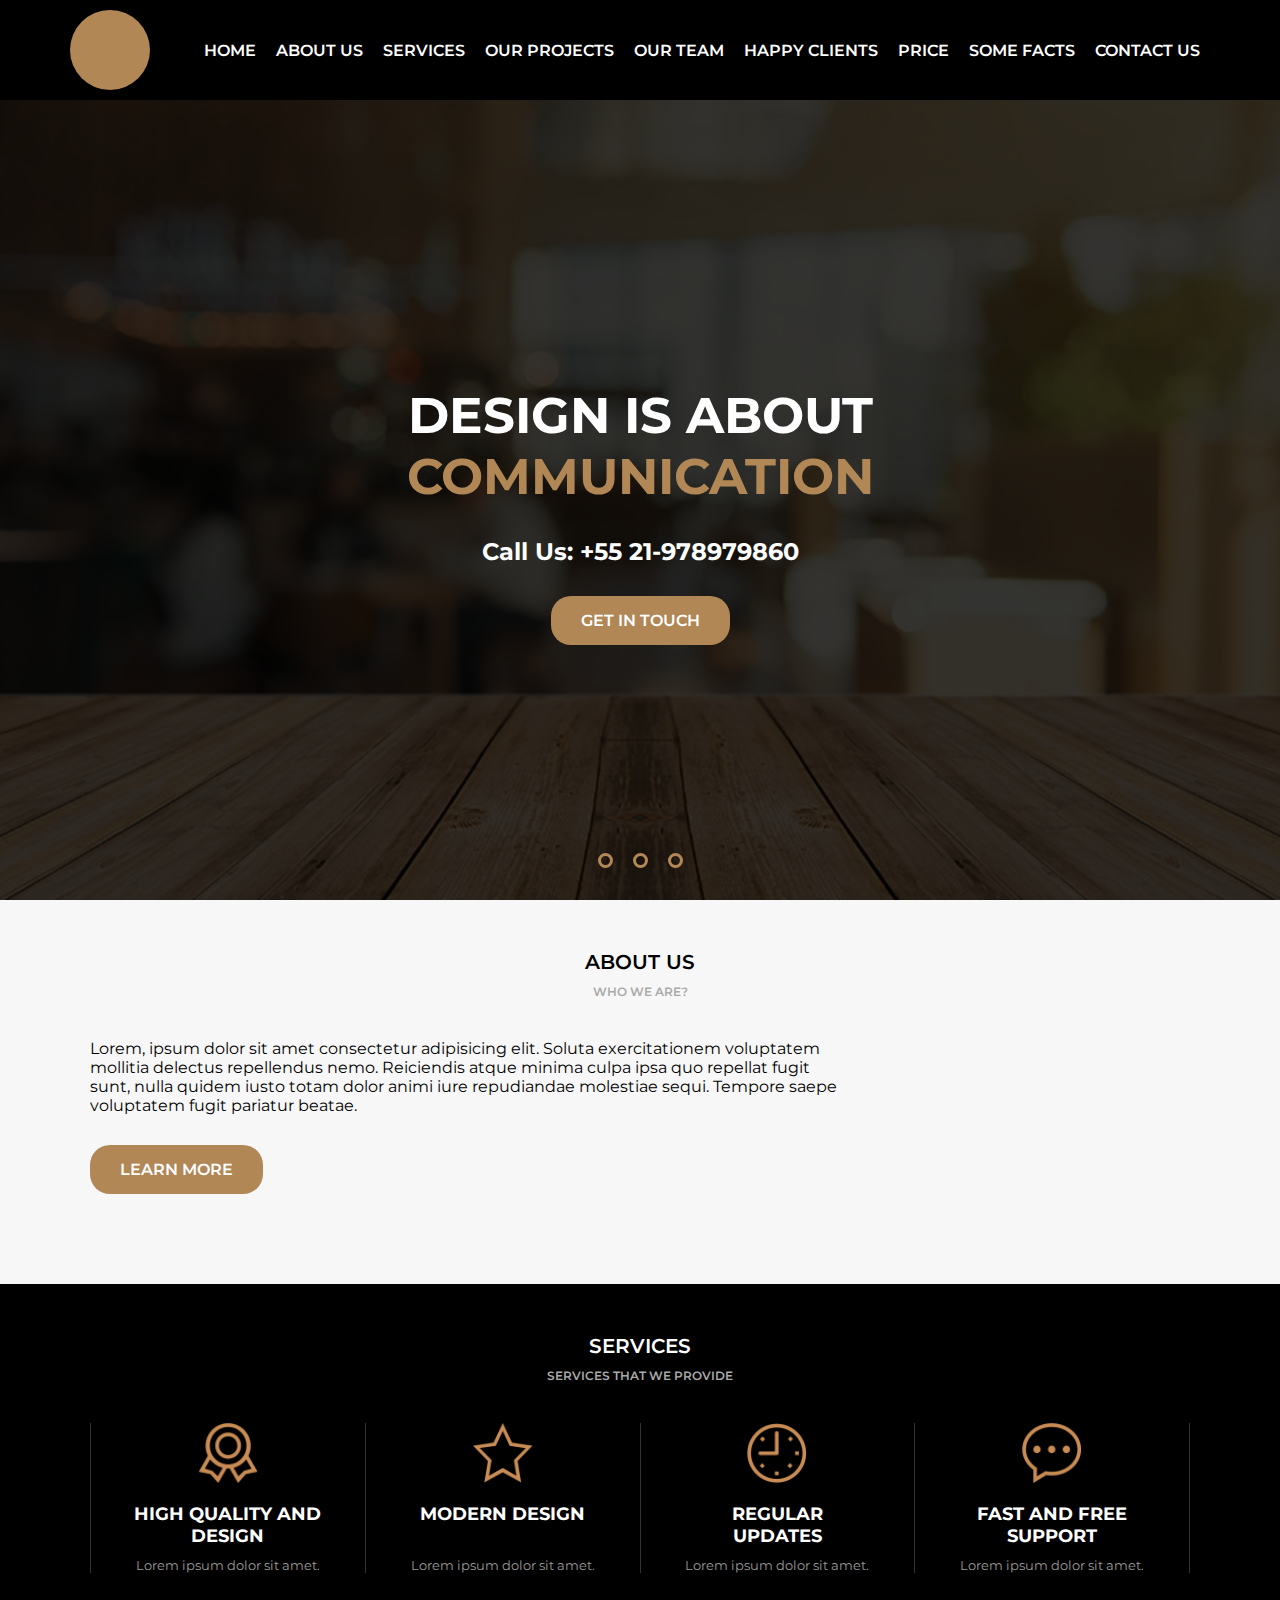
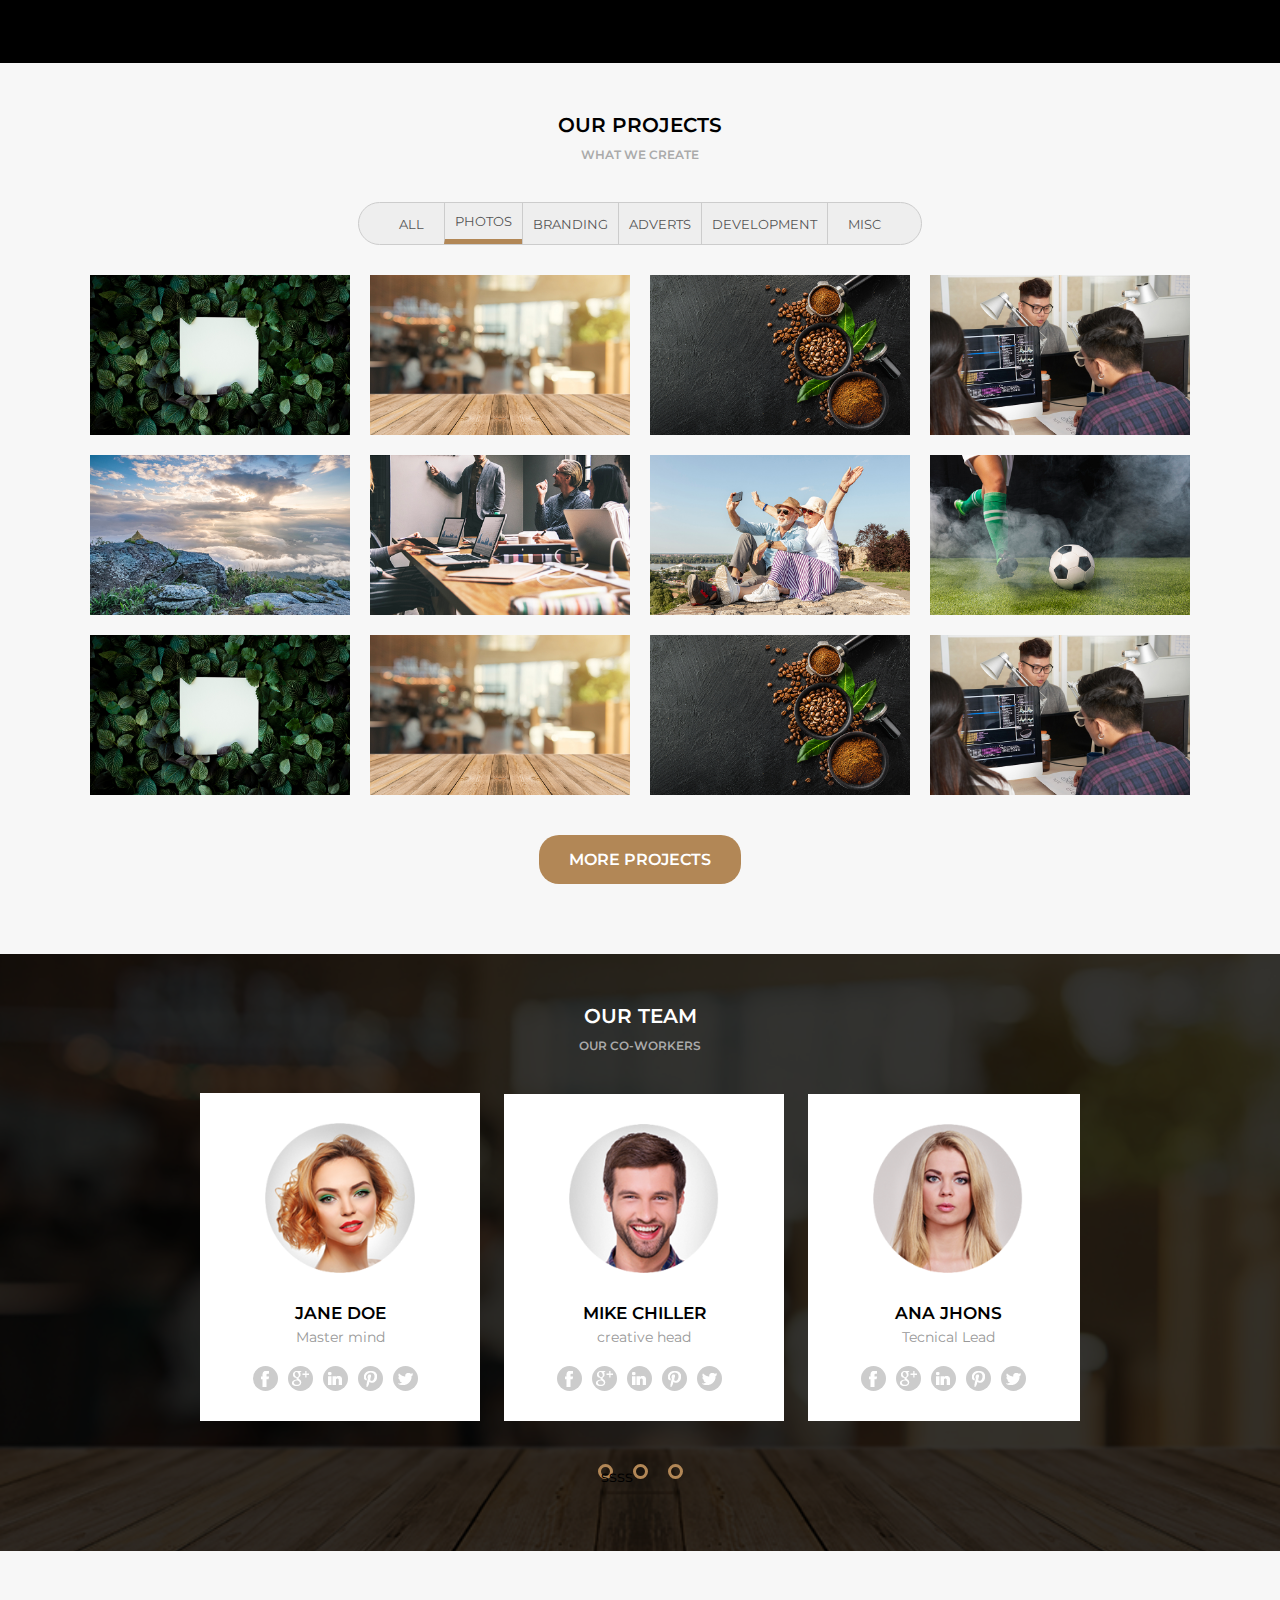
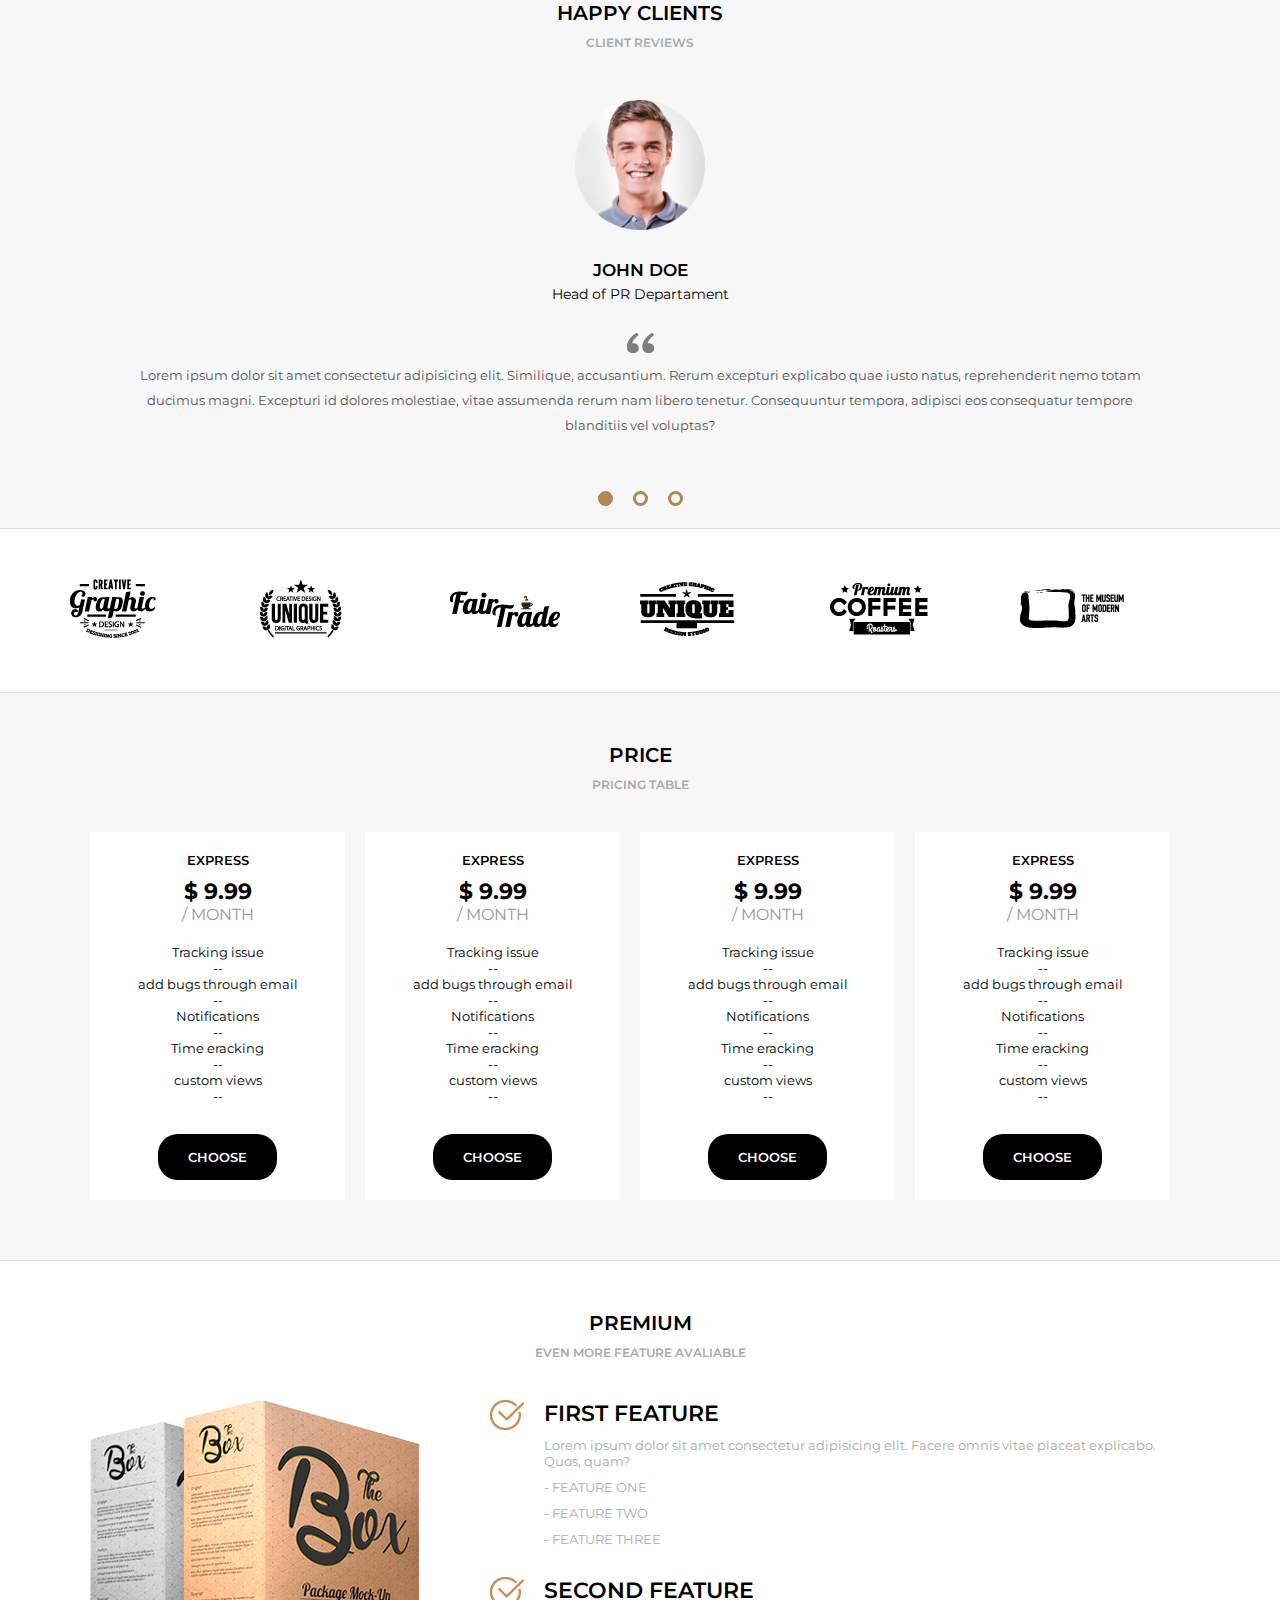
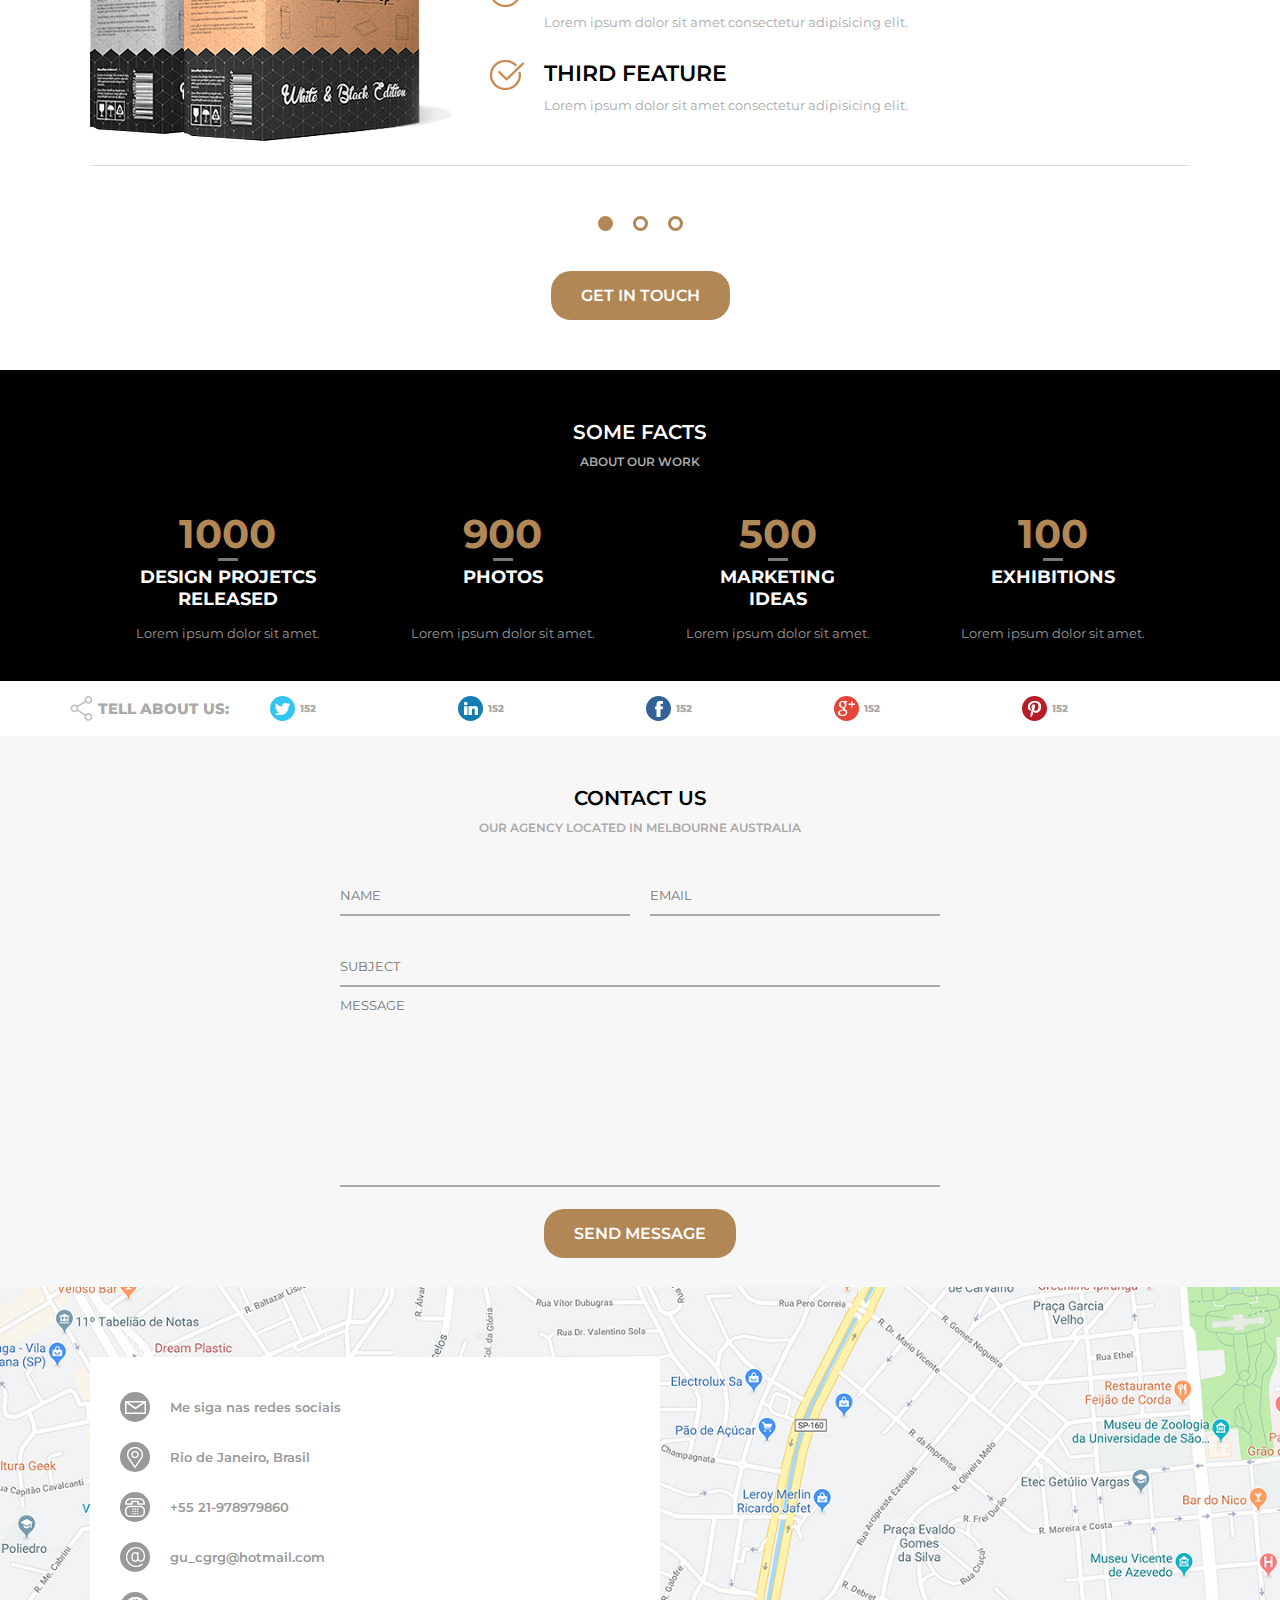
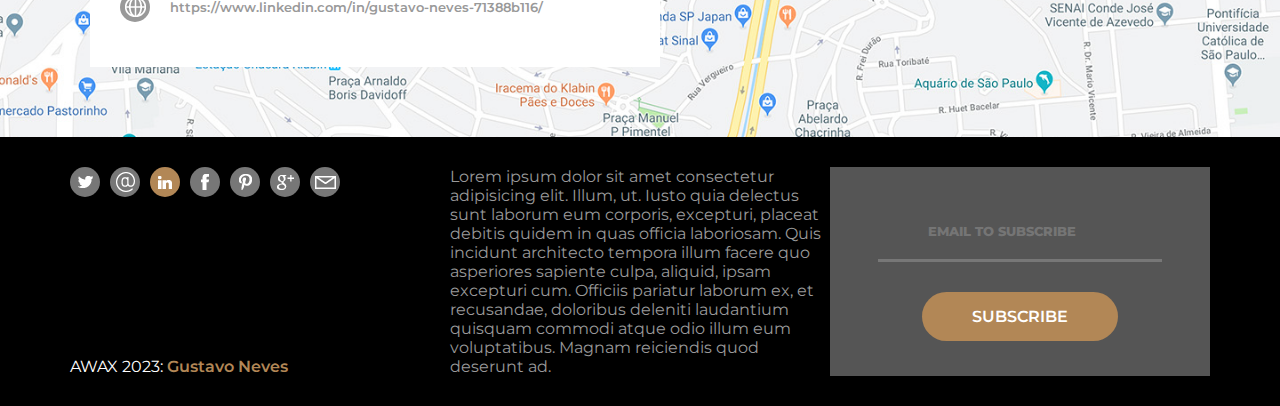
==== commit 8fa72d5b: "Update index.html" ====
--- a/index.html
+++ b/index.html
@@ -8,7 +8,6 @@
     <link rel="preconnect" href="https://fonts.googleapis.com">
     <link rel="preconnect" href="https://fonts.gstatic.com" crossorigin>
     <link href="https://fonts.googleapis.com/css2?family=Montserrat:wght@300;400;600;700&display=swap" rel="stylesheet">
-    
     <script type="text/javascript">
         window.onload = function() {
             document.querySelector(".menu_opener").addEventListener("click", function(){
@@ -27,9 +26,9 @@
             });
         };
     </script>
-    
+
 </head>
-<body>
+<body onscroll="handleScroll()">
 <header>
     <div class="header">
         <div class="logo">
@@ -39,18 +38,18 @@
         </div>
         <div class="menu">
             <img src="./Assets/imagens/menu.png" class="menu_opener"/>
-            <nav style="display:none;">
+            <nav>
                 <ul>
-                    <li><a class="active" href="">HOME</a></li>
-                    <li><a href="">ABOUT US</a></li>
-                    <li><a href="">SERVICES</a></li>
-                    <li><a href="">OUR PROJECTS</a></li>
-                    <li><a href="">OUR TEAM</a></li>
-                    <li><a href="">HAPPY CLIENTS</a></li>
-                    <li><a href="">PRICE</a></li>
-                    <li><a href="">SOME FACTS</a></li>
-                    <li><a href="">CONTACT US</a></li>
-                </ul>  
+                    <li id="home"><a href="#home_button">HOME</a></li>
+                    <li><a href="#about_us">ABOUT US</a></li>
+                    <li><a href="#services">SERVICES</a></li>
+                    <li><a href="#our_projects">OUR PROJECTS</a></li>
+                    <li><a href="#our_team">OUR TEAM</a></li>
+                    <li><a href="#happy_clients">HAPPY CLIENTS</a></li>
+                    <li><a href="#price">PRICE</a></li>
+                    <li><a href="#some_facts">SOME FACTS</a></li>
+                    <li><a href="#contact_us">CONTACT US</a></li>
+                </ul>
             </nav>
         </div>
     </div>    
@@ -59,32 +58,32 @@
     <section class="banner">
         <div class="sliders">
             <div class="slide">
-                <div class="slidearea" >
+                <div class="slidearea slideshow" >
                     <h1>design is about<Br/><span>communication</span></h1>
                     <h2>Call Us: +55 21-978979860</h2>
                     <a href=""class="buttom">Get in touch </a>
                 </div>
             </div><div class="slide">
-                <div class="slidearea">
+                <div class="slidearea slideshow">
                     <h1>design is about<Br/><span>test</span></h1>
                     <h2>Call Us: +55 21-978979860</h2>
                     <a href="" class="buttom">Get in touch </a>
                 </div>
             </div><div class="slide">
-                <div class="slidearea">
+                <div class="slidearea slideshow">
                     <h1>design is about<Br/><span>freedom</span></h1>
                     <h2>Call Us: +55 21-978979860</h2>
                     <a href="" class="buttom">Get in touch </a>
                 </div>
             </div>
-            <div class="sliders_pointers">
-                <div class="sliders_point active"></div>
-                <div class="sliders_point"></div>
-                <div class="sliders_point"></div>
-            </div>
-        </div>
-    </section>
-    <section class="default light">
+        </div>
+        <div class="sliders_pointers">
+            <div class="sliders_point" onclick="toSlide1()"></div>
+            <div class="sliders_point" onclick="toSlide2()"></div>
+            <div class="sliders_point" onclick="toSlide3()"></div>
+        </div>
+    </section>
+    <section class="default light" id="about_us">
         <div class="section_title">About Us</div>
         <div class="section_desc">Who we are?</div>
         <div class="section_body">
@@ -100,7 +99,7 @@
             </div>
         </div>
     </section>
-    <section class="default dark">
+    <section class="default dark" id="services">
         <div class="section_title">Services</div>
         <div class="section_desc">Services that we provide</div>
         <div class="section_body services">
@@ -126,7 +125,7 @@
             </div>
         </div>
     </section>
-    <section class="default light">
+    <section class="default light" id="our_projects" >
         <div class="section_title">Our projects</div>
         <div class="section_desc">What we create</div>
         <div class="section_body">
@@ -255,7 +254,7 @@
             </div>
         </div>
     </section>
-    <section class="default dark back">
+    <section class="default dark back" id="our_team">
         <div class="section_team_area">
             <div class="section_title">Our team</div>
             <div class="section_desc">Our co-workers</div>
@@ -307,15 +306,15 @@
                     </div>
                 </div>
             </div>
-            <div class="sliders_pointers">
-                <div class="sliders_point active"></div>
+            <div class="sliders_pointers"> 
+                <div class="sliders_point">ssss</div>
                 <div class="sliders_point"></div>
                 <div class="sliders_point"></div>
             </div>
         </div>
     </section>
     <section class="default light ">
-        <div class="section_clients">
+        <div class="section_clients" id="happy_clients">
             <div class="section_title">Happy Clients</div>
             <div class="section_desc">Client Reviews</div>
             <div class="section_body">
@@ -362,7 +361,7 @@
             </div>
         </div>
     </section>
-    <section class="default light top-bottom">
+    <section class="default light top-bottom" id="price">
         <div class="section_price_area">
             <div class="section_title">Price</div>
             <div class="section_desc">Pricing Table</div>
@@ -469,10 +468,10 @@
             <a href=""><div class="buttom">Get in touch</div></a>
         </div>
     </section>
-    <section class="default dark facts">
+    <section class="default dark facts" id="some_facts">
         <div class="section_title">Some facts</div>
         <div class="section_desc">About our work</div>
-        <div class="section_body">
+        <div class="section_body mobile">
             <div class="section_facts">
                 <h1>1000</h1>
                 <div class="text_bar"></div>
@@ -507,29 +506,29 @@
                     </div>
                     <div class="foto_area"> 
                         <div class="twitter"><img  src="./Assets/imagens/twitter.png" alt=""></div>
-                        <div>152</div>
+                        <div class="foto_text">152</div>
                     </div>
                     <div class="foto_area"> 
                         <div class="linkedin"><img src="./Assets/imagens/linkedin.png" alt=""></div>
-                        <div>152</div>
+                        <div class="foto_text">152</div>
                     </div>
                     <div class="foto_area"> 
                         <div class="facebook"><img src="./Assets/imagens/facebook.png" alt=""></div>
-                        <div>152</div>
+                        <div class="foto_text">152</div>
                     </div>
                     <div class="foto_area"> 
                         <div class="googleplus"><img src="./Assets/imagens/googleplus.png" alt=""></div>
-                        <div>152</div>
+                        <div class="foto_text">152</div>
                     </div>
                     <div class="foto_area"> 
                         <div class="pinterest"> <img src="./Assets/imagens/pinterest.png" alt=""></div>
-                        <div>152</div>
-                    </div>
-                </div>
-            </div>
-        </div>
-    </section>
-    <section class="default light">
+                        <div class="foto_text">152</div>
+                    </div>
+                </div>
+            </div>
+        </div>
+    </section>
+    <section class="default light" id="contact_us">
         <div class="section_title">Contact us</div>
         <div class="section_desc">Our agency located in melbourne australia</div>
         <div class="section_body">
@@ -543,7 +542,7 @@
                     </div>
                 </div>
                 <div class="subject"><input type="text" placeholder="subject"></div>
-                <div class="message"><textarea name="message" id="" cols="30" rows="10" placeholder="message"></textarea>
+                <div class="message"><textarea name="message" cols="30" rows="10" placeholder="message"></textarea>
                 <a href=""><div class="buttom">Send message</div></a>
             </div>
         </div>
@@ -600,5 +599,7 @@
         </div>
     </div>
 </footer>
+<button id="home_button" class="home_button" onclick="startTo()"><img src="./Assets/imagens/up-arrow.png" alt=""></button>
+<script src="./Assets/script/script.js"></script>
 </body>
 </html>
--- a/Assets/css/estilo1.css
+++ b/Assets/css/estilo1.css
@@ -2,11 +2,17 @@
     margin: 0;
     padding: 0;
     box-sizing: border-box;
+    scroll-behavior: smooth;
 }
 body{
- font-family: 'Montserrat', Arial, Helvetica, sans-serif;
- overflow-x: hidden;
- width: 100vw;
+    font-family: 'Montserrat', Arial, Helvetica, sans-serif;
+    overflow-x: hidden;
+    width: 100vw;
+}
+li,
+ul {
+    list-style: none;
+    cursor: pointer;
 }
 header{
     display: flex;
@@ -89,16 +95,17 @@
     overflow: hidden;
 }
 .banner .sliders{
-    width: 1000vw;
     height: 100%;
     flex-direction: column;
+    overflow: hidden;
+    background-color: rgba(0,0,0,0.8);
+    transition: all ease 0.3s ;
 }
 
 .banner .slide{
     width: 100vw;
     height: 100%;
     display: inline-block;
-    background-color: rgba(0,0,0,0.8)
 }
 .slidearea{
     width: 100vw;
@@ -113,6 +120,7 @@
     text-transform: uppercase;
     font-weight: bold;
     font-size: 50px;
+    text-align: center;
 }
 .banner h1 span{
     color: #b28756;
@@ -205,6 +213,39 @@
 a {
     text-decoration: none;
 }
+
+.home_button{
+    width: 50px;
+    height: 50px;
+    display: flex;
+    justify-content: center;
+    align-items: center;
+    font-size: 20px;
+    cursor: pointer;
+    border-radius: 50%;
+    background-color: #b28756;
+    font-size:20px;
+    position: fixed;
+    bottom: 20px;
+    right: 20px;
+    opacity: 0;
+    z-index: 10;
+    transform: translateY(100);
+    transition: all ease 0.3s;
+}
+.home_button img{
+    width: 80%;
+}
+
+.show_btn{
+    opacity: 1;
+    transform: translate(0);
+}
+
+
+
+
+
 
 
 
@@ -501,7 +542,6 @@
 }
 .section_clients .section_clients_area .slide{
     width: 1140px;
-    display: flex;
     height: 100%;
     min-height: 300px;
     overflow: hidden;
@@ -578,7 +618,7 @@
     align-items: center;
 }
 .section_clients .co-workers{
-    width: 100vw;
+    max-width: 100vw;
     background-color: white;
     padding-bottom: 50px;
     padding-top: 50px;
@@ -1031,6 +1071,9 @@
     padding-right: 50px;
 }
 @media (min-width:450px) and (max-width:800px){
+    .header{
+        padding: 0 30px;
+    }
     .logo{
         margin-left: 30px;
     }
@@ -1055,8 +1098,8 @@
     }
     .menu li a{
         font-weight: bold;
-        height: 80px;
-        font-size: 27px;
+        height: 40px;
+        font-size: 17px;
         margin-left: 30px;
         border: 0;
     }
@@ -1064,6 +1107,9 @@
     .menu a:hover {
         border: 0;
         color: #b28756;
+    }
+    .banner .sliders_pointers{
+        margin-top: -30px;
     }
     .about_us{
         flex-direction: column;
@@ -1097,13 +1143,17 @@
     }
     .section_team{
         max-width: 580px;
+        overflow: hidden;
     }
     .default.light .section_clients{
         margin: 0 30px;
     }
-    
-    .section_clients p{
-        max-width: 400px;
+    .section_clients .section_clients_area .slide{
+        width: auto;
+    }
+    .section_clients .co-workers {
+    display: flex;
+    flex-direction: column;
     }
     .section_price{
         flex: none;
@@ -1161,7 +1211,7 @@
     }
     .menu li a{
         font-weight: bold;
-        height: 60px;
+        height: 40px;
         font-size: 20px;
         margin-left: 30px;
         border: 0;
@@ -1199,7 +1249,8 @@
         margin: 0 30px;
     }
     .about_us_right img{
-        width: 100vw;
+        width: 80vw;
+        margin: auto;
     }
     .services{
         flex-wrap: wrap;
@@ -1212,16 +1263,14 @@
         border: 0;
     }
     .section_team{
-        max-width: 580px;
+        max-width: 300px;
+        overflow: hidden;
     }
     .default.light .section_clients{
         margin: 0 30px;
     }
-    .section_clients .section_clients_area p{
-        max-width: 300px;
-    }
-    .section_clients .section_clients_area p{
-        max-width: 300px;
+    .section_clients .section_clients_area .slide{
+        width: auto;
     }
     .default.light .section_clients{
         margin: 0px;
@@ -1241,7 +1290,9 @@
     }
     .section_premium{
         flex-direction: column;
-        margin: 0 30px
+        margin: 0 30px;
+        display: flex;
+        align-items: center;
     }
     .section_premium_area .section_body,
     .section_premium_area .section_sliders,
@@ -1252,21 +1303,24 @@
     .premium{
         display: flex;
     }
-    .section_premium{
-        margin: 0;
-    }
     .premium_book{
         max-width: 200px;
         margin-bottom: 30px;
     }
+    .book_image{
+        max-width: 200px;
+    }
     .book_image img{
-        width: 100%;
+        max-width: 200px;
     }
     .facts .section_body{
         flex-wrap: wrap;
     }
+    .section_body.mobile {
+        padding: 0px;
+    }
     .dark .section_facts{
-        min-width: 45vw;
+        min-width: 100vw;
         border: 0;
     }
     .tell_aboutus .social_media{
@@ -1293,6 +1347,9 @@
     .pinterest{
         margin-bottom: 10px;
     }
+    .foto_text{
+        padding-left: 5px;
+    }
     .followers{
         display: flex;
         justify-content: center;
@@ -1331,4 +1388,7 @@
     .footer_mail{
         padding-bottom: 10px;
     }
+    .footer_desc{
+        font-size: 11px;
+    }
 }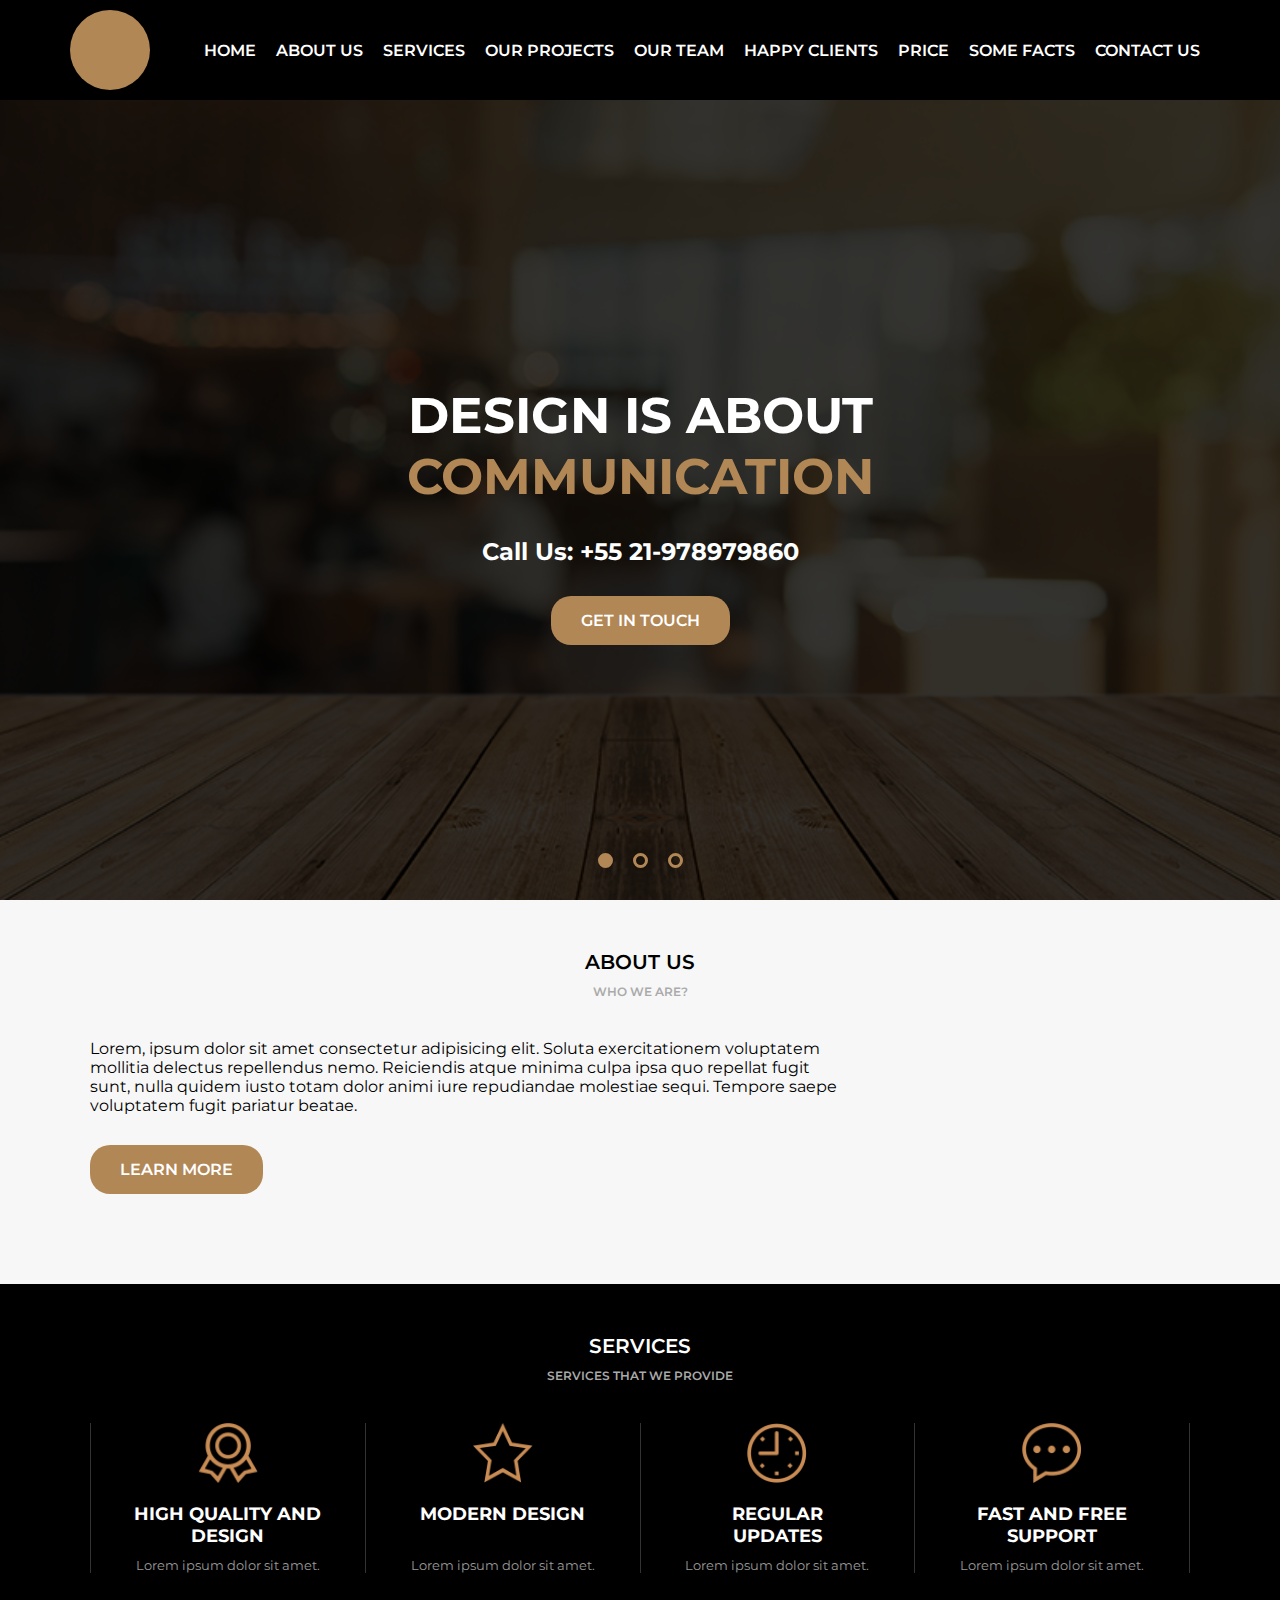
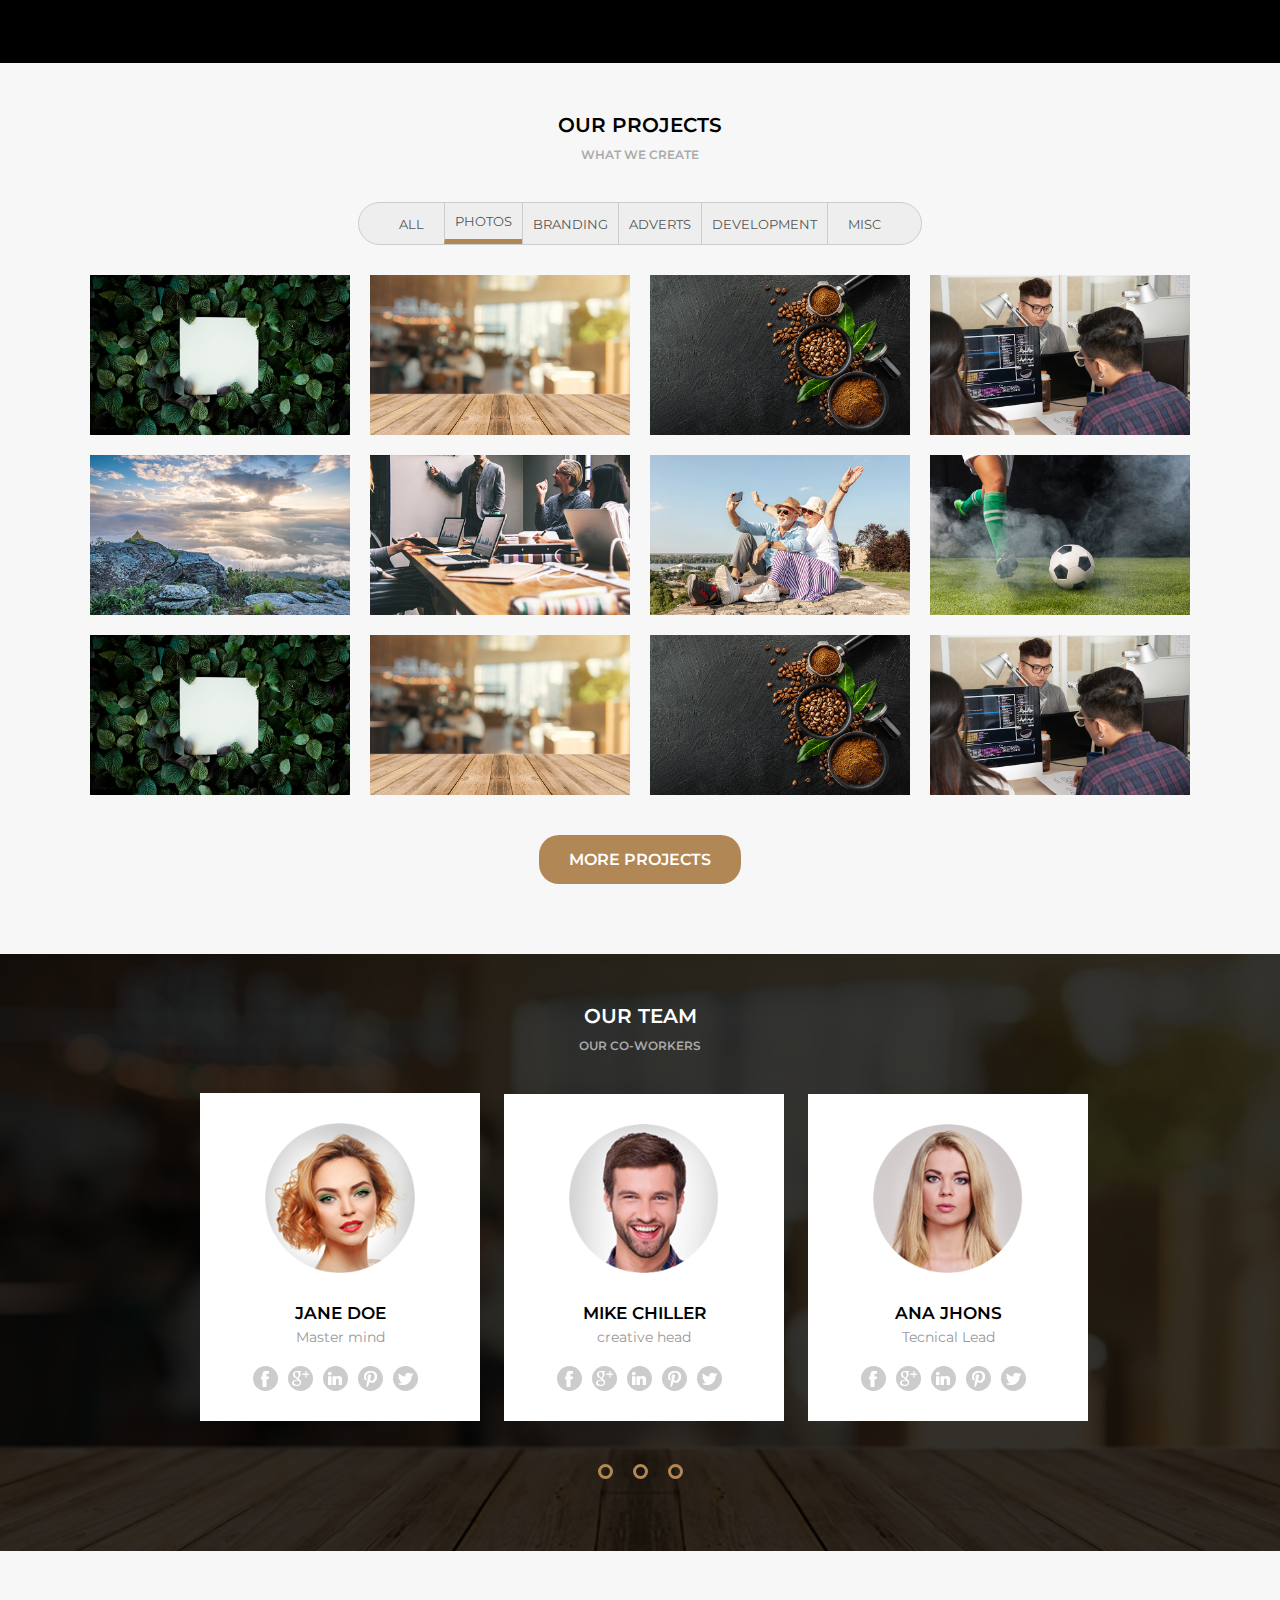
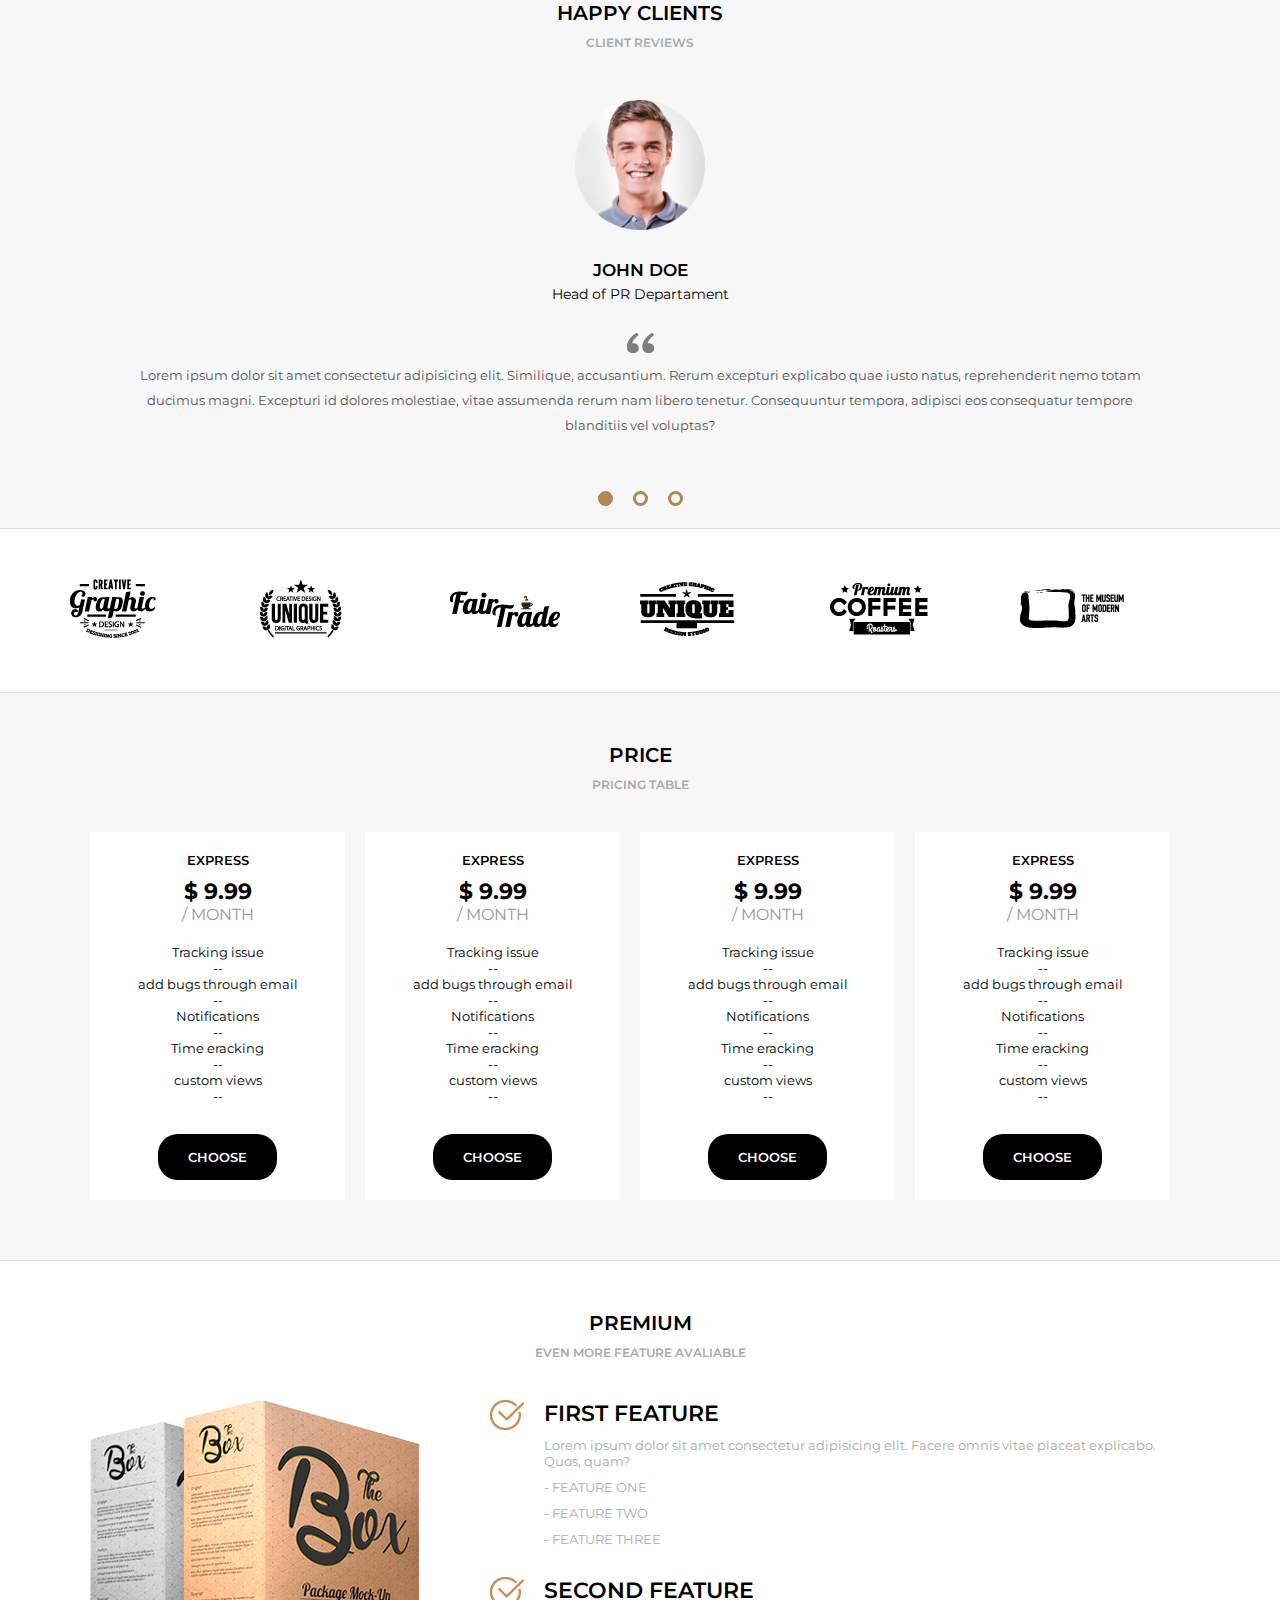
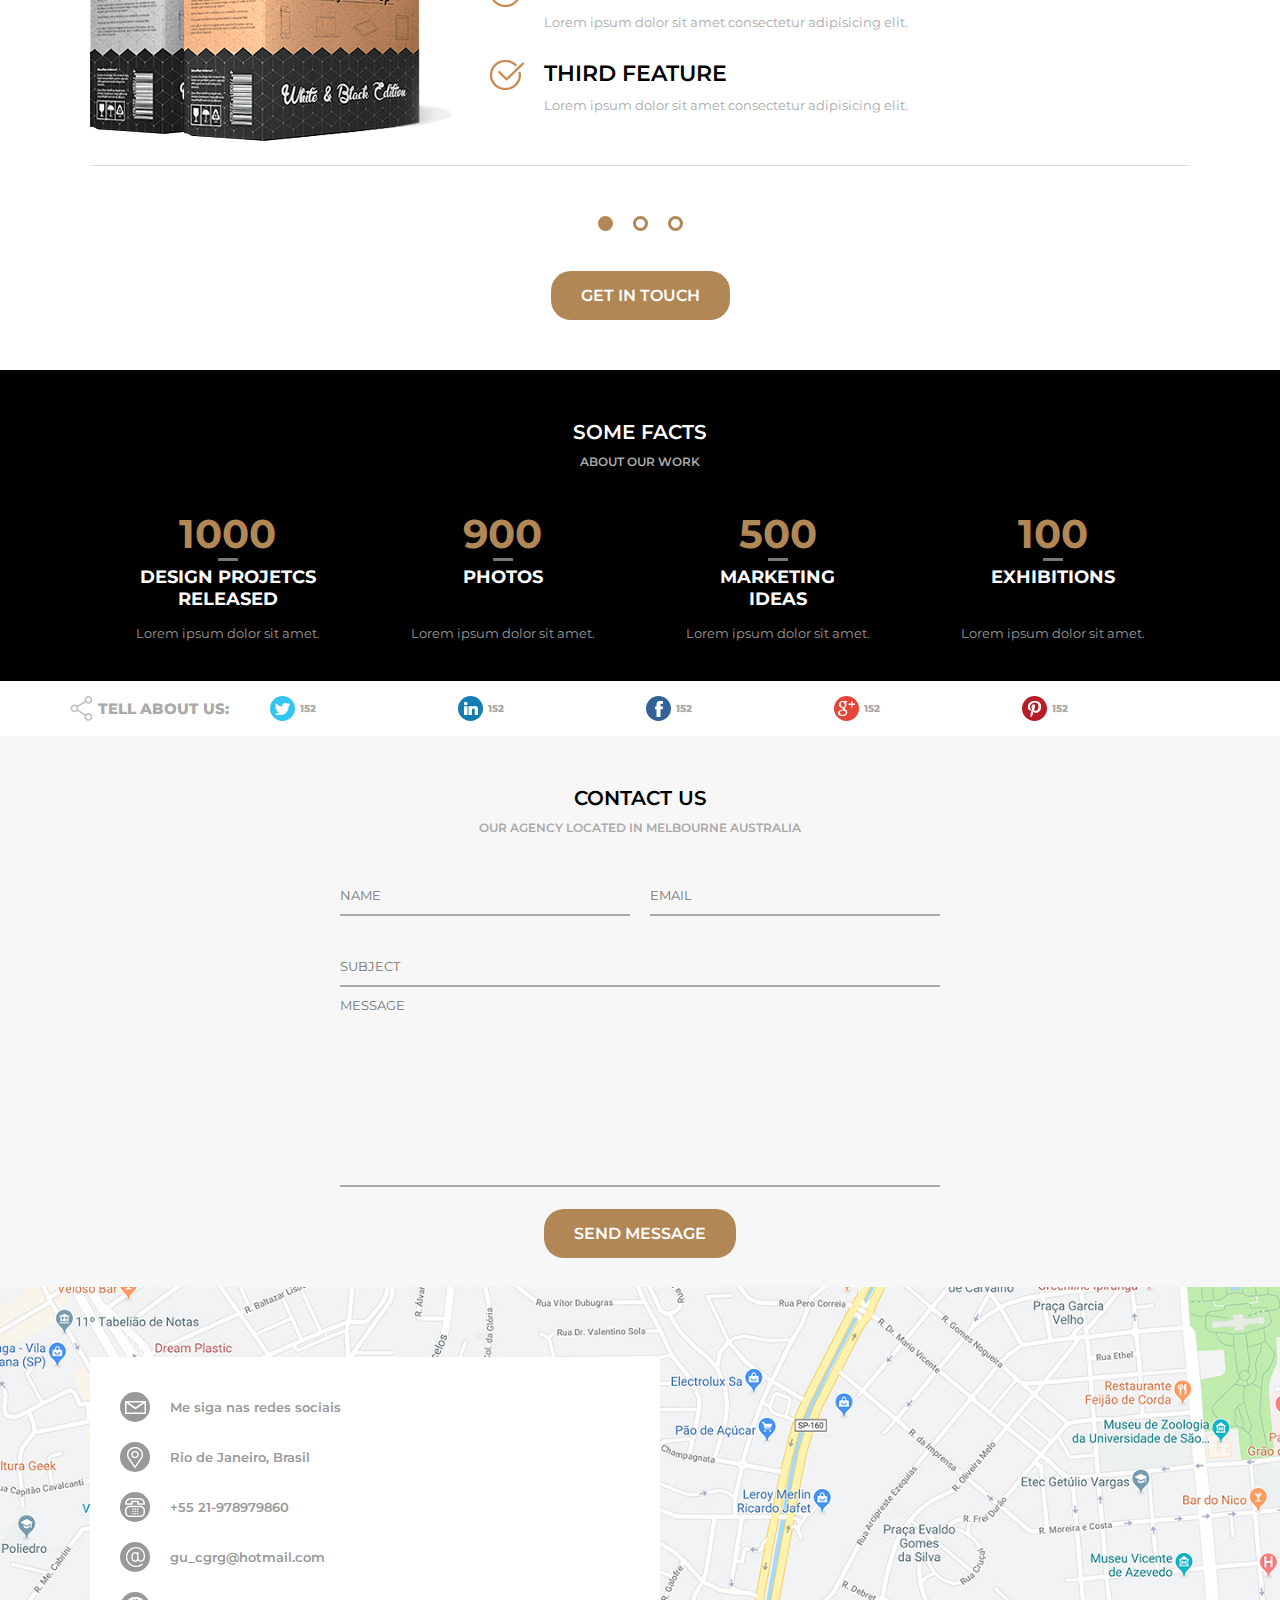
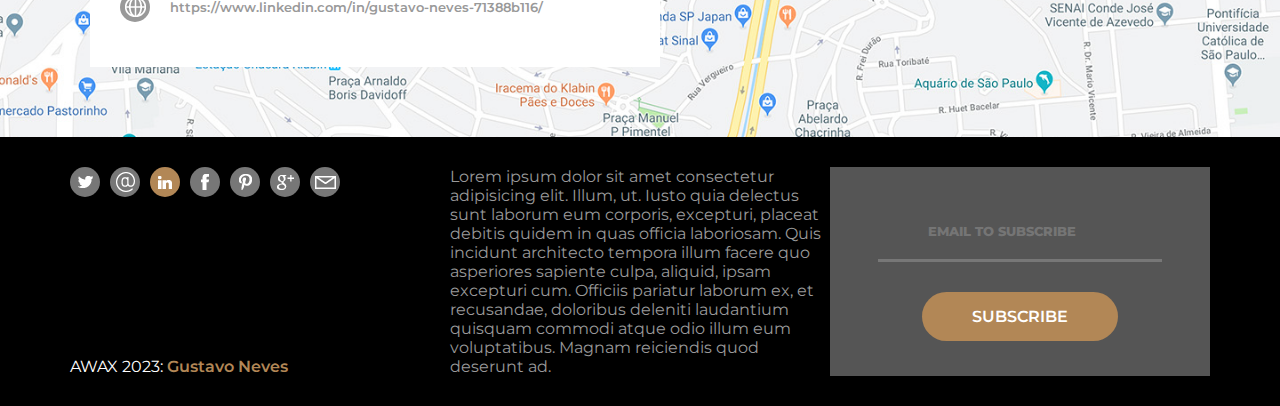
==== commit 415faff4: "Update index.html" ====
--- a/index.html
+++ b/index.html
@@ -78,7 +78,7 @@
             </div>
         </div>
         <div class="sliders_pointers">
-            <div class="sliders_point" onclick="toSlide1()"></div>
+            <div class="sliders_point active" onclick="toSlide1()"></div>
             <div class="sliders_point" onclick="toSlide2()"></div>
             <div class="sliders_point" onclick="toSlide3()"></div>
         </div>
@@ -307,7 +307,7 @@
                 </div>
             </div>
             <div class="sliders_pointers"> 
-                <div class="sliders_point">ssss</div>
+                <div class="sliders_point"></div>
                 <div class="sliders_point"></div>
                 <div class="sliders_point"></div>
             </div>
--- a/Assets/css/estilo1.css
+++ b/Assets/css/estilo1.css
@@ -23,6 +23,7 @@
 }
 .header{
     display: flex;
+    max-width: 1140px;
     width: 1140px;
     height: 100px;
     margin: auto;
@@ -217,14 +218,9 @@
 .home_button{
     width: 50px;
     height: 50px;
-    display: flex;
-    justify-content: center;
-    align-items: center;
     font-size: 20px;
-    cursor: pointer;
     border-radius: 50%;
     background-color: #b28756;
-    font-size:20px;
     position: fixed;
     bottom: 20px;
     right: 20px;
@@ -432,6 +428,7 @@
     background-image: url(../Media/foto2.jpg);
     background-position: center;
     background-size: cover;
+    overflow: hidden ;
     padding: 0;
 }
 .section_team_area{
@@ -440,13 +437,11 @@
     padding-bottom: 50px;
 }
 .section_team{
-    overflow: hidden ;
     max-width: 880px;
     margin: auto;
 }
 
 .section_team .sliders{
-    width: 1000vw;
     height: 100%;
 }
 
@@ -541,7 +536,7 @@
     height: 100%;
 }
 .section_clients .section_clients_area .slide{
-    width: 1140px;
+    max-width: 1140px;
     height: 100%;
     min-height: 300px;
     overflow: hidden;
@@ -999,7 +994,6 @@
 }
 .container{
     max-width: 1140px;
-    width: 100vw;
     display: flex;
     height: auto;
     margin: auto;
@@ -1155,6 +1149,11 @@
     display: flex;
     flex-direction: column;
     }
+    .section_clients .co-workers_image{
+        flex-wrap: wrap;
+        display: flex;
+        flex-direction: column;
+    }
     .section_price{
         flex: none;
     }
@@ -1163,6 +1162,7 @@
     }
     .facts .section_body{
         flex-wrap: wrap;
+        overflow: hidden;
     }
     .dark .section_facts{
         min-width: 45vw;
@@ -1281,6 +1281,8 @@
     }
     .section_clients .co-workers_image{
         flex-wrap: wrap;
+        display: flex;
+        flex-direction: column;
     }
     .section_price{
         flex: none;
@@ -1391,4 +1393,8 @@
     .footer_desc{
         font-size: 11px;
     }
+    .home_button{
+        width: 30px;
+        height: 30px;
+    }
 }